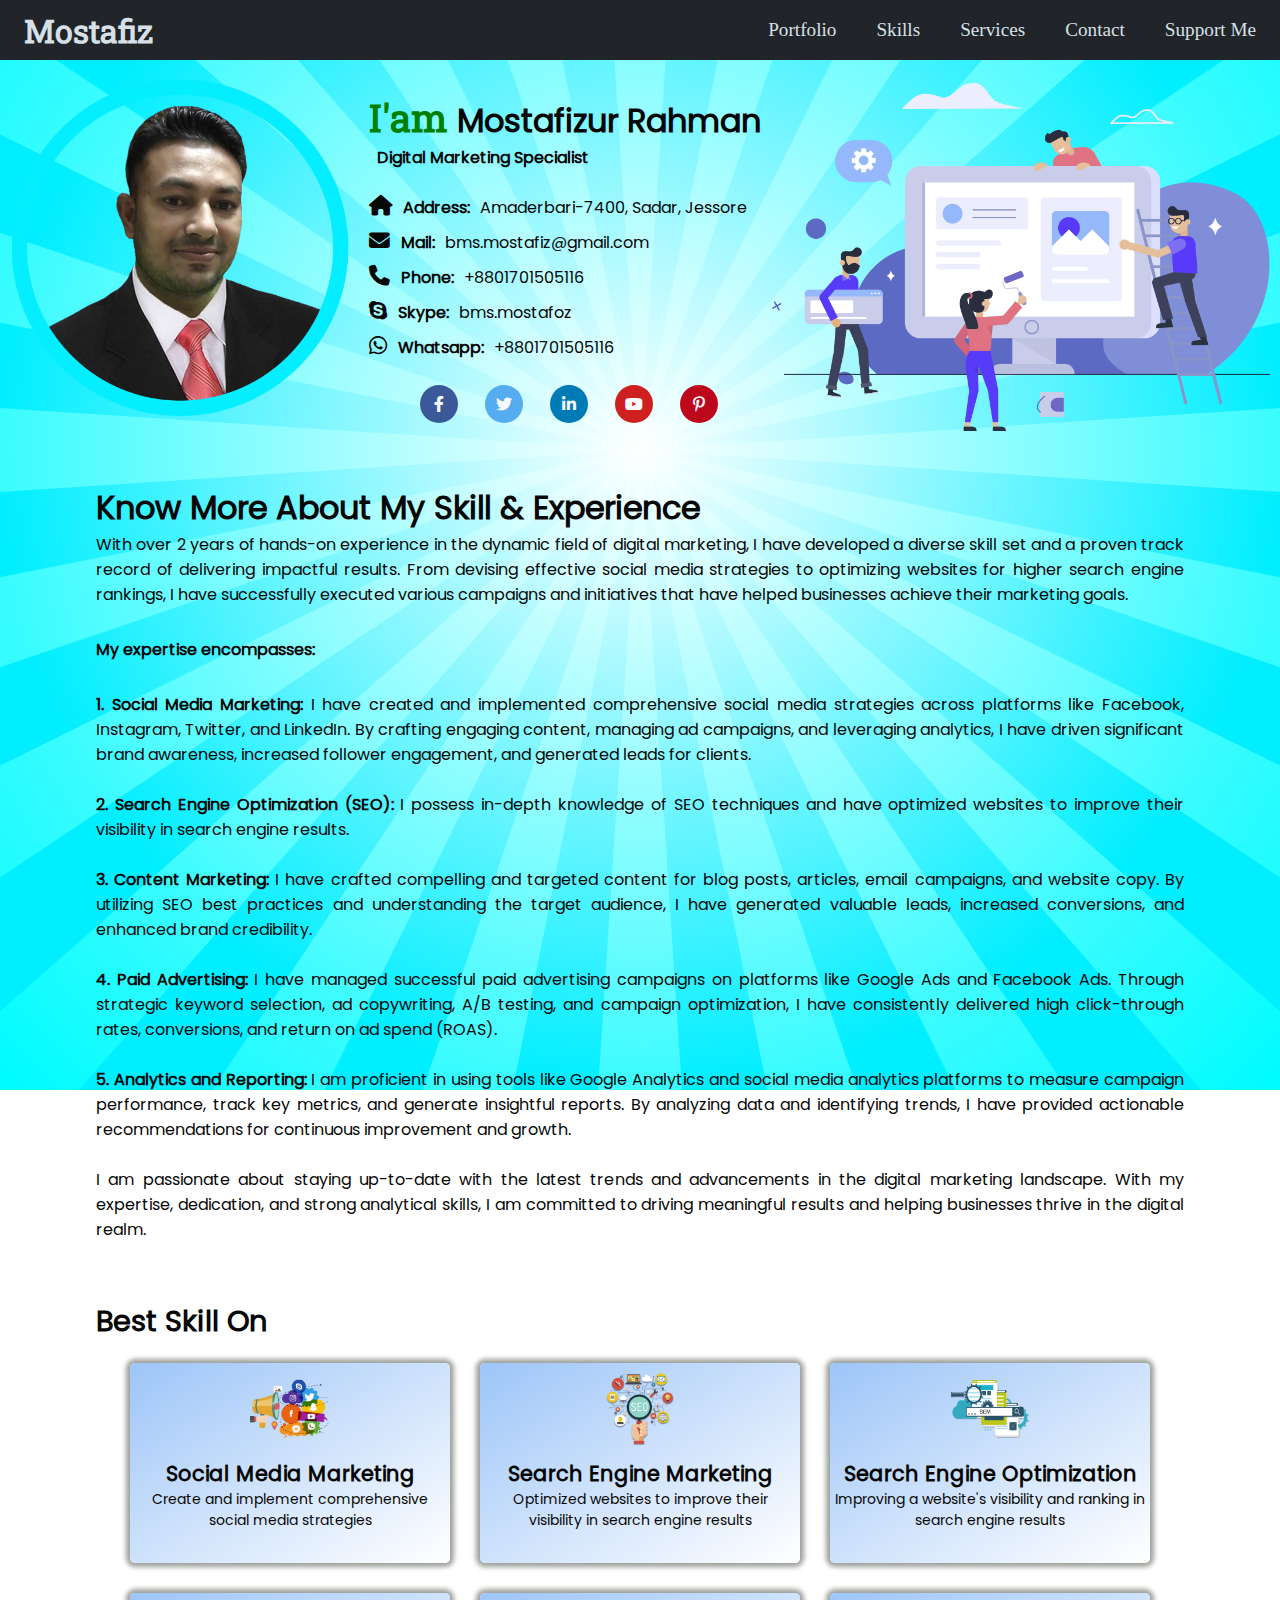
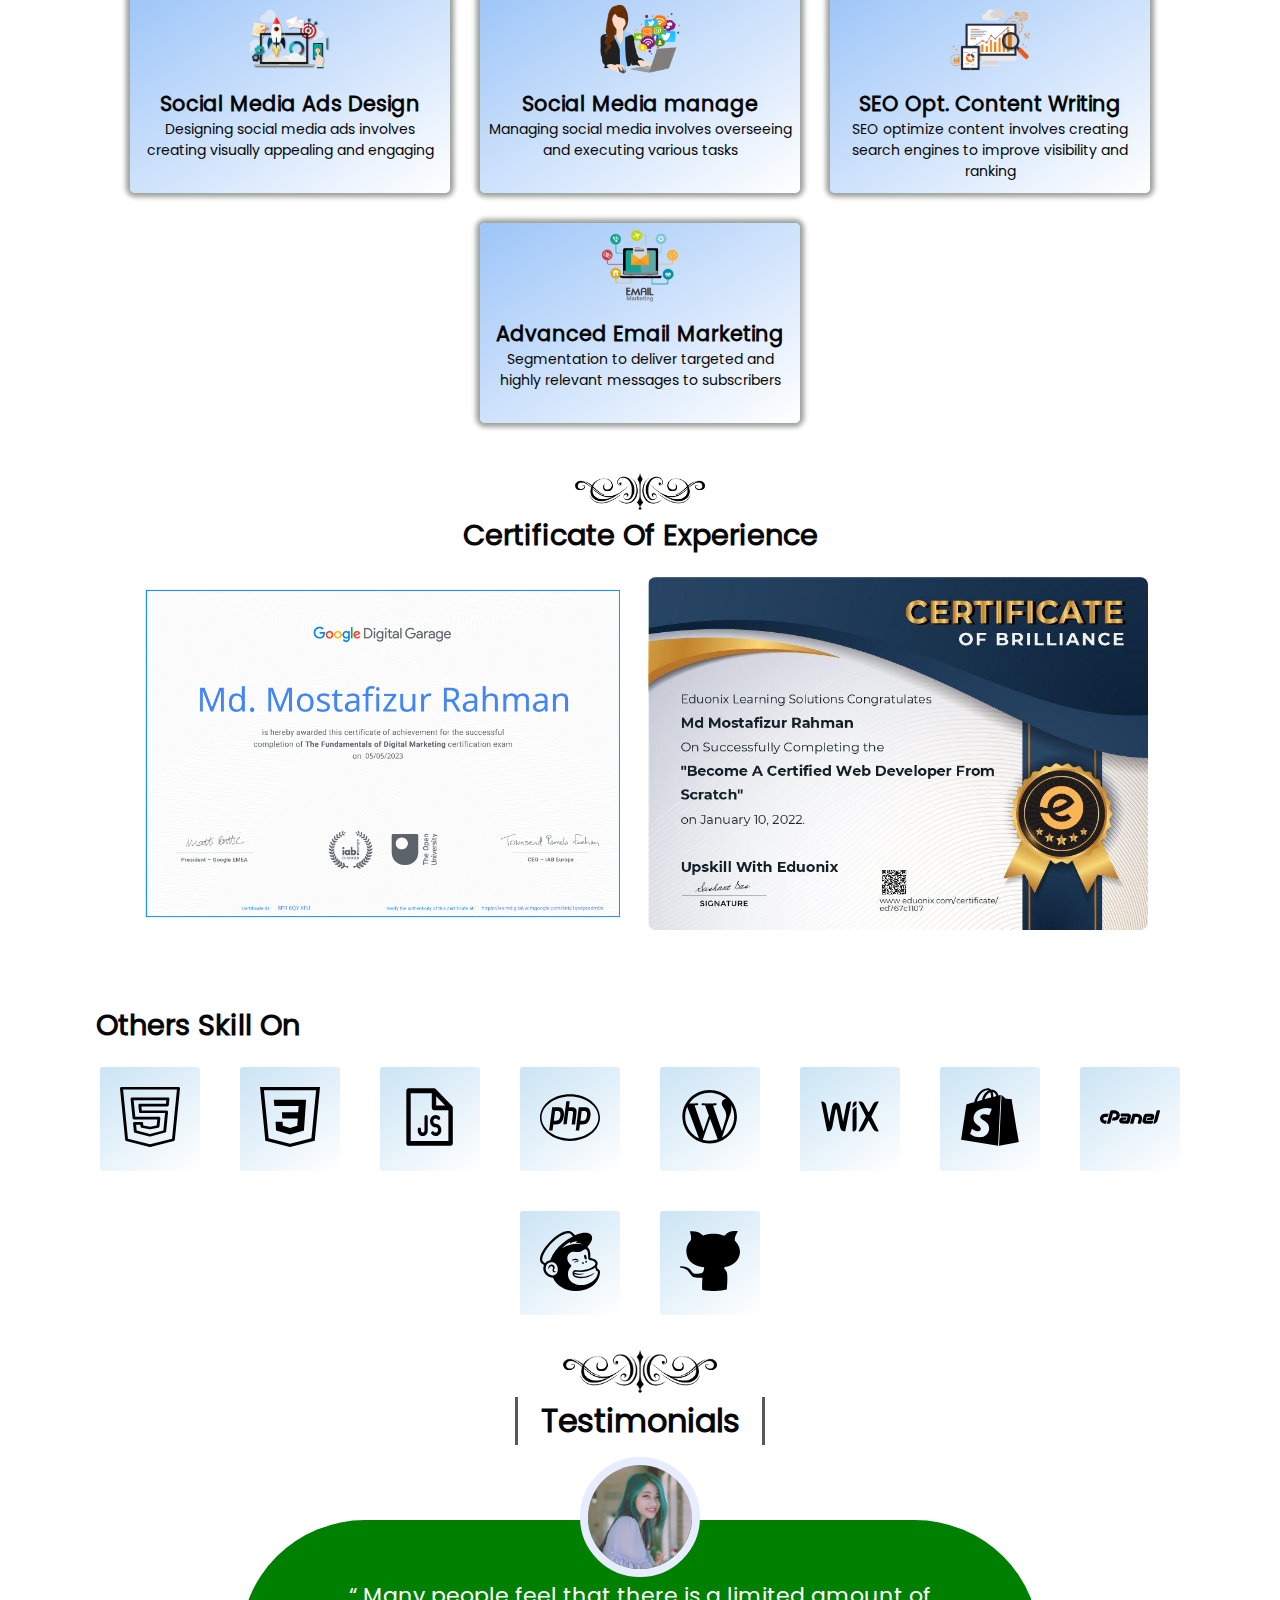
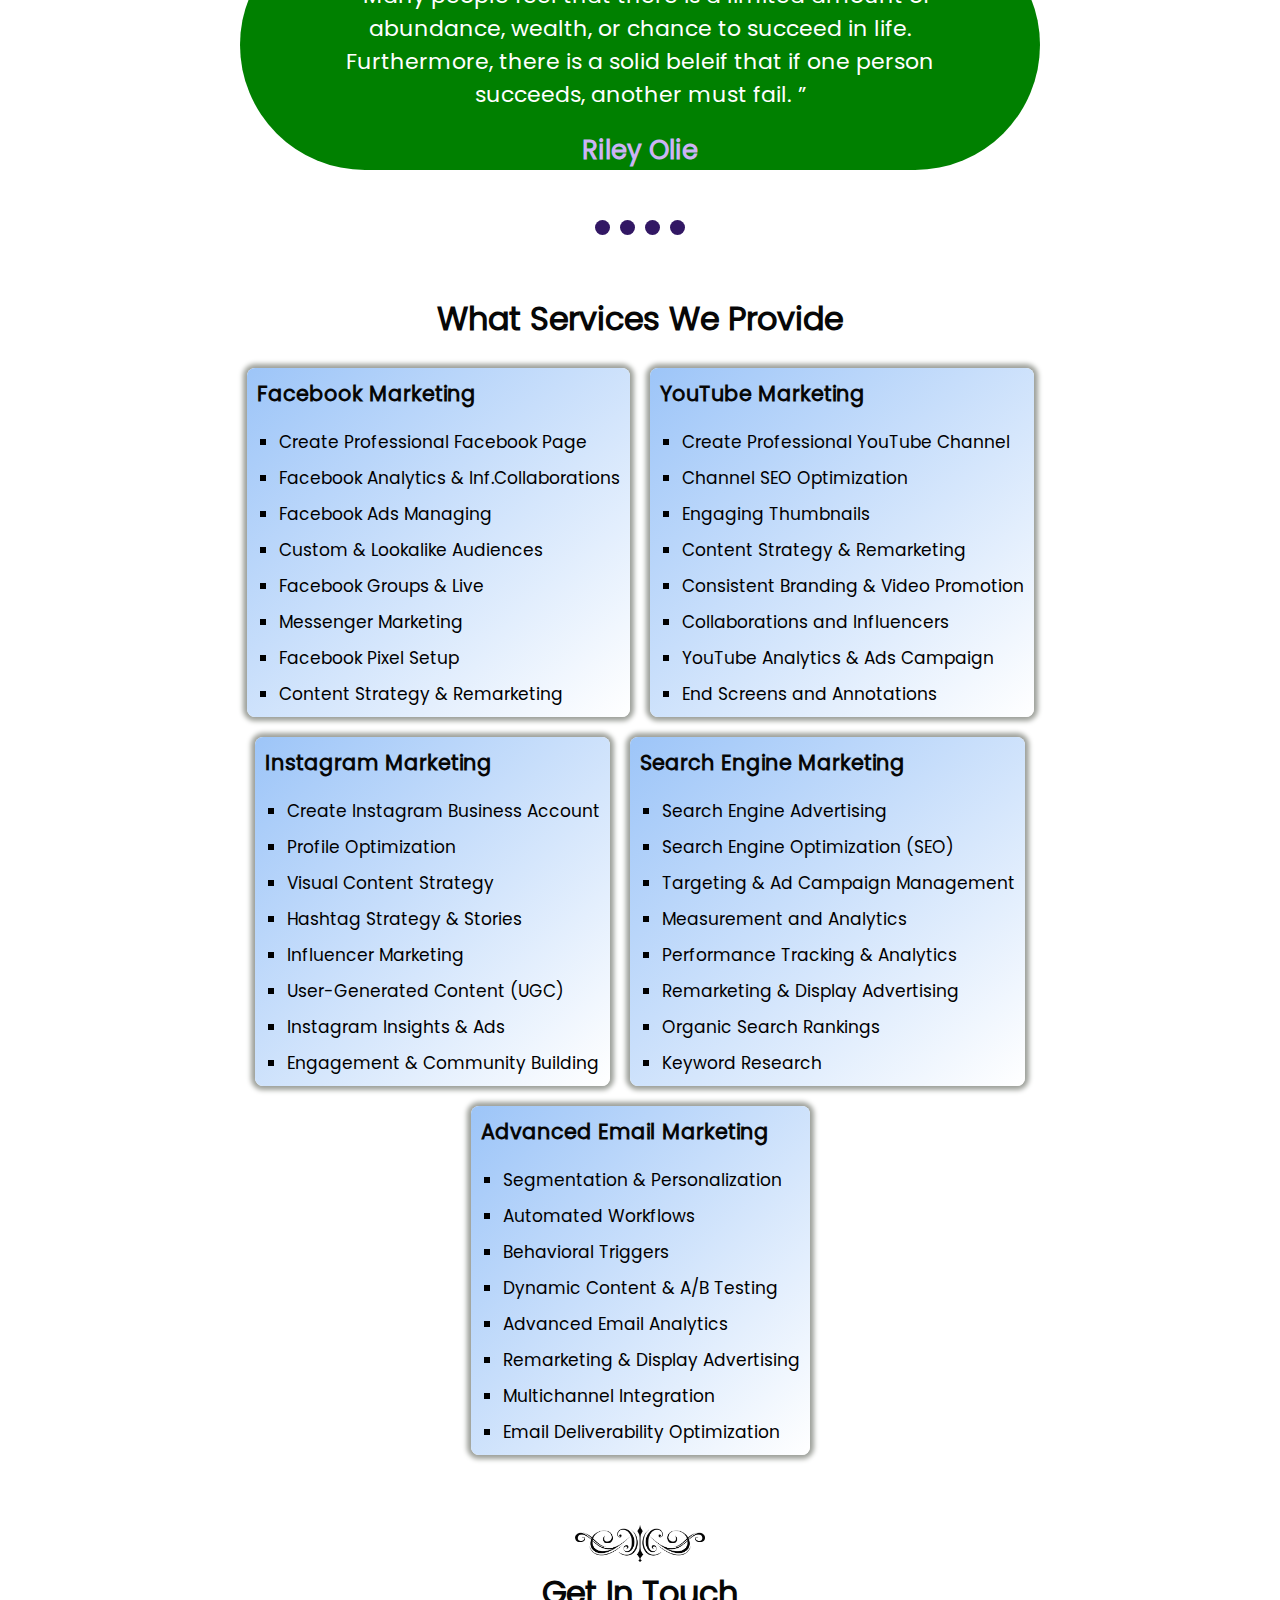
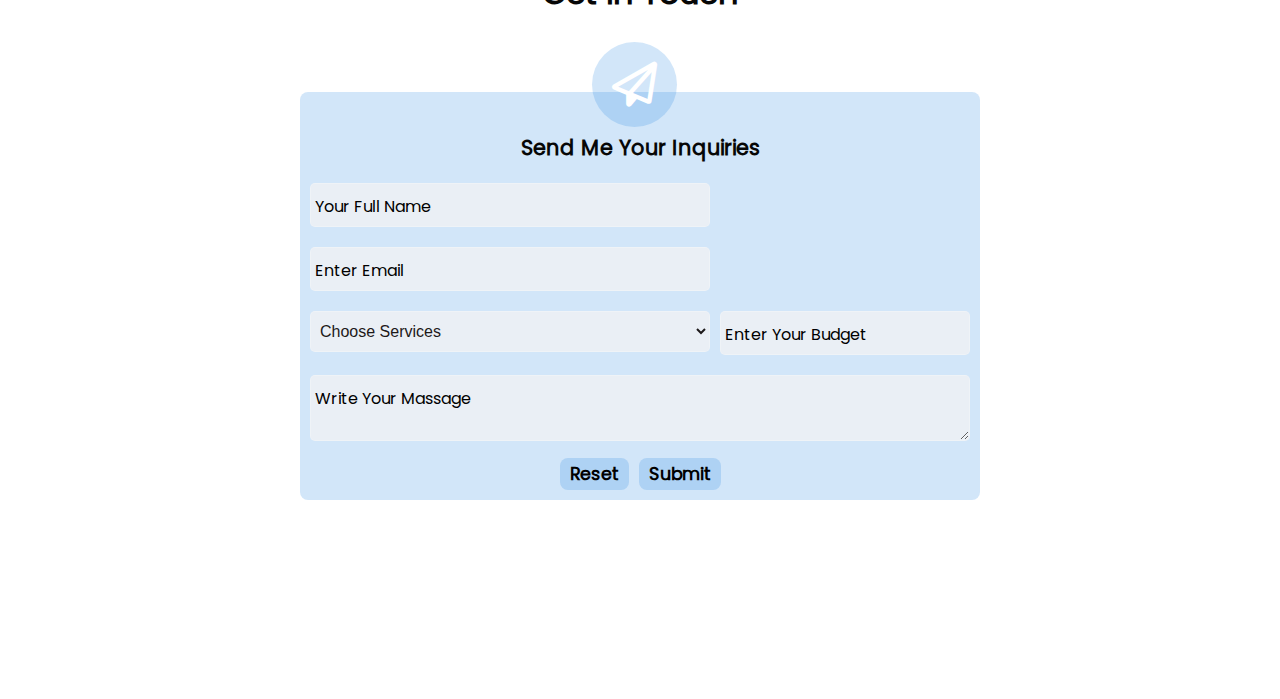
==== index.html @ 2ab0e6a6 "added" ====
<!DOCTYPE html>
<html lang="en">

<head>
    <meta charset="UTF-8">
    <meta name="viewport" content="width=device-width, initial-scale=1.0">
    <title>Md. Mostafizur Rahman</title>

    <link rel="shortcut icon" href="images/favicon.ico" type="image/x-icon">
    <link rel="stylesheet" href="css/all.min.css">
    <link rel="stylesheet" href="css/global.css">
    <link rel="stylesheet" href="css/main.css">

</head>

<body>
    <header>
        <nav class="navbar">
            <a href="#" class="brand">Mostafiz</a>

            <ul class="nav-menu">
                <li class="nav-item">
                    <a href="#" class="nav-link">Portfolio</a>
                </li>
                <li class="nav-item">
                    <a href="#skill" class="nav-link">Skills</a>
                </li>
                <li class="nav-item">
                    <a href="#services-area" class="nav-link">Services</a>
                </li>
                <li class="nav-item">
                    <a href="#contact-area" class="nav-link">Contact</a>
                </li>
                <li class="nav-item suport">
                    <a href="#" class="nav-link">Support Me</a>
                </li>
            </ul>

            <div class="hamburger">
                <span class="bar"></span>
                <span class="bar"></span>
                <span class="bar"></span>
            </div>

        </nav>
    </header>

    <!--------------- End of Header area -------------->

    <!--------------- Introducation area -------------->
    <div class="intor">
        <img src="images/me.png" class="profile-pic" alt="Profile Picture">

        <div class="address-details">
            <div class="aboutMe">
                <h1><span>I'am</span> Mostafizur Rahman</h1>
                <h4 class="degination">Digital Marketing Specialist</h4>
            </div>
            <div class="address">
                <ul>
                    <li><span><i class="fa-solid fa-house"></i> Address:</span>Amaderbari-7400, Sadar, Jessore</li>
                    <li><span><i class="fa-solid fa-envelope"></i> Mail:</span>bms.mostafiz@gmail.com</li>
                    <li><span><i class="fa-solid fa-phone"></i> Phone:</span>+8801701505116</li>
                    <li><span><i class="fa-brands fa-skype"></i> Skype:</span>bms.mostafoz</li>
                    <li> <a href="https://wa.me/008801701505116" target="_blank"><span><i
                                    class="fa-brands fa-whatsapp"></i> Whatsapp:</span>+8801701505116</a> </li>
                </ul>
            </div>
            <div class="social">
                <ul>
                    <li><a href="#" target="blank"><i class="fab fa-facebook-f"></i></a></li>
                    <li><a href="#" target="blank"><i class="fab fa-twitter"></i></a></li>
                    <li><a href="#" target="blank"><i class="fab fa-linkedin-in"></i></a></li>
                    <li><a href="#" target="blank"><i class="fab fa-youtube"></i></a></li>
                    <li><a href="#" target="blank"><i class="fab fa-pinterest-p"></i></a></li>
                </ul>
            </div>
        </div>

        <img src="images/paint.png" class="banner-pic" alt="Banner">

    </div>
    <!-------------- End of Introducation area -------->

    <div class="main-section">
        <!-- Main Section start from here -->

        <!------------ Skill Section ------------->
        <div class="skill-area">
            <h1>Know More About My Skill & Experience</h1>

            <p>With over 2 years of hands-on experience in the dynamic field of digital marketing, I have developed a
                diverse skill set and a proven track record of delivering impactful results. From devising effective
                social media strategies to optimizing websites for higher search engine rankings, I have successfully
                executed various campaigns and initiatives that have helped businesses achieve their marketing goals.
            </p>

            <h4 id="experience">My expertise encompasses:</h4>

            <p id="second_para"><b>1. Social Media Marketing: </b>I have created and implemented comprehensive social
                media
                strategies
                across platforms like Facebook, Instagram, Twitter, and LinkedIn. By crafting engaging content, managing
                ad campaigns, and leveraging analytics, I have driven significant brand awareness, increased follower
                engagement, and generated leads for clients. <br> <br>

                <b>2. Search Engine Optimization (SEO): </b>I possess in-depth knowledge of SEO techniques and have
                optimized websites to improve their visibility in search engine results. <br><br>

                <b>3. Content Marketing: </b>I have crafted compelling and targeted content for blog posts, articles,
                email campaigns, and website copy. By utilizing SEO best practices and understanding the target
                audience, I have generated valuable leads, increased conversions, and enhanced brand credibility. <br>
                <br>

                <b>4. Paid Advertising: </b>I have managed successful paid advertising campaigns on platforms like
                Google Ads and Facebook Ads. Through strategic keyword selection, ad copywriting, A/B testing, and
                campaign optimization, I have consistently delivered high click-through rates, conversions, and return
                on ad spend (ROAS). <br><br>

                <b>5. Analytics and Reporting: </b>I am proficient in using tools like Google Analytics and social media
                analytics platforms to measure campaign performance, track key metrics, and generate insightful reports.
                By analyzing data and identifying trends, I have provided actionable recommendations for continuous
                improvement and growth. <br><br>

                I am passionate about staying up-to-date with the latest trends and advancements in the digital
                marketing landscape. With my expertise, dedication, and strong analytical skills, I am committed to
                driving meaningful results and helping businesses thrive in the digital realm.
            </p> <br>

            <div class="read"><button id="read-more">Read More</button></div>

        </div>

        <div class="best-skill">
            <h2 id="skill">Best Skill On</h2>

            <div class="skill-card">
                <div class="card">
                    <div class="img-box">
                        <img src="images/card-img/social_media_marketing.png" alt="Social Media Marketing">
                    </div>
                    <h3>Social Media Marketing</h3>
                    <p>Create and implement comprehensive social media strategies</p>
                </div>
                <div class="card">
                    <div class="img-box">
                        <img src="images/card-img/search_engine_marketing.png" alt="Search Engine Marketing">
                    </div>
                    <h3>Search Engine Marketing</h3>
                    <p>Optimized websites to improve their visibility in search engine results</p>
                </div>
                <div class="card">
                    <div class="img-box">
                        <img src="images/card-img/search_engine_optimization.png" alt="Search Engine Optimization">
                    </div>
                    <h3>Search Engine Optimization</h3>
                    <p>Improving a website's visibility and ranking in search engine results</p>
                </div>
                <div class="card">
                    <div class="img-box">
                        <img src="images/card-img/social_media_ads_design.png" alt="Social Media Ads Design">
                    </div>
                    <h3>Social Media Ads Design</h3>
                    <p>Designing social media ads involves creating visually appealing and engaging</p>
                </div>
                <div class="card">
                    <div class="img-box">
                        <img src="images/card-img/social_media_manager.png" alt="Social Media manage">
                    </div>
                    <h3>Social Media manage</h3>
                    <p>Managing social media involves overseeing and executing various tasks</p>
                </div>
                <div class="card">
                    <div class="img-box">
                        <img src="images/card-img/seo_content_writing.png" alt="SEO Content Writing">
                    </div>
                    <h3>SEO Opt. Content Writing</h3>
                    <p>SEO optimize content involves creating search engines to improve visibility and ranking</p>
                </div>
                <div class="card">
                    <div class="img-box">
                        <img src="images/card-img/email_marketing.png" alt="Email Marketing">
                    </div>
                    <h3>Advanced Email Marketing</h3>
                    <p>Segmentation to deliver targeted and highly relevant messages to subscribers</p>
                </div>

            </div>

        </div>
        <!------------ End Of Skill Section ------------->

        <!-------------- certificate area ---------------->

        <div class="certificate-area">
            <div class="clip-art"><img src="images/clipart.png" alt="clipart"></div>
            <h2>Certificate Of Experience</h2>

            <div class="certificate-img">
                <div class="img1"><img src="images/certificate_google.jpg" alt="certificate google"></div>
                <div class="img1"><img src="images/certificatewebdevelop.jpg" alt="certificate web develop"></div>
            </div>

        </div>

        <!-------------End of certificate area ---------------->

        <!-------------Other Skill Area ---------------->
        <div class="others-skill">
            <h2>Others Skill On</h2>

            <div class="skill-logo">
                <div class="logo-box"><img src="images/html-5.svg" width="100%" alt="logo"></div>
                <div class="logo-box"><img src="images/css3.svg" width="100%" alt="logo"></div>
                <div class="logo-box"><img src="images/js.svg" width="100%" alt="logo"></div>
                <div class="logo-box"><img src="images/php.svg" width="100%" alt="logo"></div>
                <div class="logo-box"><img src="images/wordpress.svg" width="100%" alt="logo"></div>
                <div class="logo-box"><img src="images/wix.svg" width="100%" alt="logo"></div>
                <div class="logo-box"><img src="images/shopify.svg" width="100%" alt="logo"></div>
                <div class="logo-box"><img src="images/cpanel.svg" width="100%" alt="logo"></div>
                <div class="logo-box"><img src="images/mailchimp.svg" width="100%" alt="logo"></div>
                <div class="logo-box"><img src="images/github.svg" width="100%" alt="logo"></div>
            </div>
        </div>
        <!-------------End of Other Skill Area ----------->

    </div> <!-- Main Section end from here -->

    <!-------------Testimonials area ---------------->
    <div class="testimonial-area">
        <div class="clip-art"><img src="images/clipart.png" alt="clipart"></div>
        <div class="testi-head">
            <h1>Testimonials</h1>
        </div>

        <div class="testmonial-wraper">

            <div class="view-box">
                <div id="testmonial">
                    <div class="user">
                        <img src="images/user1.jpg" alt="">
                        <p><q> Many people feel that there is a limited amount of abundance, wealth, or chance to
                                succeed in life. Furthermore, there is a solid beleif that if one person succeeds,
                                another must fail. </q></p>
                        <h3>Riley Olie</h3>
                    </div>

                    <div class="user">
                        <img src="images/user2.jpg" alt="">
                        <p><q> Many people feel that there is a limited amount of abundance, wealth, or chance to
                                succeed in life. Furthermore, there is a solid beleif that if one person succeeds,
                                another must fail. </q></p>
                        <h3>Riley Olie</h3>
                    </div>

                    <div class="user">
                        <img src="images/user3.jpg" alt="">
                        <p><q> Many people feel that there is a limited amount of abundance, wealth, or chance to
                                succeed in life. Furthermore, there is a solid beleif that if one person succeeds,
                                another must fail. </q></p>
                        <h3>Riley Olie</h3>
                    </div>

                    <div class="user">
                        <img src="images/user4.jpg" alt="">
                        <p><q> Many people feel that there is a limited amount of abundance, wealth, or chance to
                                succeed in life. Furthermore, there is a solid beleif that if one person succeeds,
                                another must fail. </q></p>
                        <h3>Riley Olie</h3>
                    </div>

                </div>

                <div class="controls">
                    <span id="control1" class="active"></span>
                    <span id="control2"></span>
                    <span id="control3"></span>
                    <span id="control4"></span>
                </div>

            </div>
        </div>

    </div>

    <!----------End of Testimonials area ------------>

    <!------------- Services Area ---------------->
    <div class="services-area" id="services-area">
        <h1>What Services We Provide</h1>

        <div class="services-wraper">
            <div class="servics-list">
                <div class="social-marketing">
                    <h3>Facebook Marketing</h3>
                    <ul>
                        <li>Create Professional Facebook Page</li>
                        <li>Facebook Analytics & Inf.Collaborations</li>
                        <li>Facebook Ads Managing</li>
                        <li>Custom & Lookalike Audiences</li>
                        <li>Facebook Groups & Live</li>
                        <li>Messenger Marketing</li>
                        <li>Facebook Pixel Setup</li>
                        <li>Content Strategy & Remarketing</li>
                    </ul>
                </div>

                <div class="social-marketing">
                    <h3>YouTube Marketing</h3>
                    <ul>
                        <li>Create Professional YouTube Channel</li>
                        <li>Channel SEO Optimization</li>
                        <li>Engaging Thumbnails</li>
                        <li>Content Strategy & Remarketing</li>
                        <li>Consistent Branding & Video Promotion</li>
                        <li>Collaborations and Influencers</li>
                        <li>YouTube Analytics & Ads Campaign</li>
                        <li>End Screens and Annotations</li>
                    </ul>
                </div>

                <div class="social-marketing">
                    <h3>Instagram Marketing</h3>
                    <ul>
                        <li>Create Instagram Business Account</li>
                        <li>Profile Optimization</li>
                        <li>Visual Content Strategy</li>
                        <li>Hashtag Strategy & Stories</li>
                        <li>Influencer Marketing</li>
                        <li>User-Generated Content (UGC)</li>
                        <li>Instagram Insights & Ads</li>
                        <li>Engagement & Community Building</li>
                    </ul>
                </div>

                <div class="social-marketing">
                    <h3>Search Engine Marketing</h3>
                    <ul>
                        <li>Search Engine Advertising</li>
                        <li>Search Engine Optimization (SEO)</li>
                        <li>Targeting & Ad Campaign Management</li>
                        <li>Measurement and Analytics</li>
                        <li>Performance Tracking & Analytics</li>
                        <li>Remarketing & Display Advertising</li>
                        <li>Organic Search Rankings</li>
                        <li>Keyword Research</li>
                    </ul>
                </div>

                <div class="social-marketing">
                    <h3>Advanced Email Marketing</h3>
                    <ul>
                        <li>Segmentation & Personalization</li>
                        <li>Automated Workflows</li>
                        <li>Behavioral Triggers</li>
                        <li>Dynamic Content & A/B Testing</li>
                        <li>Advanced Email Analytics</li>
                        <li>Remarketing & Display Advertising</li>
                        <li>Multichannel Integration</li>
                        <li>Email Deliverability Optimization</li>
                    </ul>
                </div>

            </div>
        </div>

    </div>
    <!-------------End of Services Area ---------->


    <!-------------Contact Area ---------->
    <div class="contact-area" id="contact-area">
        <div class="clip-art"><img src="images/clipart.png" alt="clipart"></div>
        <h1>Get In Touch</h1>

        <div class="address-form">

            <form class="input-form">
                <div class="form-titel">
                    <span><i class="far fa-paper-plane"></i></span>
                    <h3>Send Me Your Inquiries</h3>
                </div>

                <div class="inputBox">
                    <input type="text" required>
                    <span>Your Full Name</span>
                </div>

                <div class="inputBox">
                    <input type="email" required>
                    <span>Enter Email</span>
                </div>

                <div class="services-box">
                    <div class="inputBox">
                        <select id="services-items" class="select-item" name="services">
                            <option value="Choose Services">Choose Services</option>
                            <option value="All">All</option>
                            <option value="Facebook Marketing">Facebook Marketing</option>
                            <option value="YouTube Marketing">YouTube Marketing</option>
                            <option value="Instagram Marketing">Instagram Marketing</option>
                            <option value="Search Engine Marketing">Search Engine Marketing</option>
                            <option value="Advanced Email Marketing">Advanced Email Marketing</option>
                        </select>
                    </div>

                    <div class="budget-box inputBox">
                        <input type="number" required>
                        <span>Enter Your Budget</span>
                    </div>
                </div>

                <div class="text-box">
                    <textarea required></textarea>
                    <span>Write Your Massage</span>
                </div>

                <div class="button">
                    <input class="btn" type="reset" value="Reset">
                    <input class="btn" type="submit" value="Submit">
                </div>

            </form>

            <div class="map-box">
                <iframe
                    src="https://www.google.com/maps/embed?pb=!1m18!1m12!1m3!1d12326.800737864769!2d89.18654899104521!3d23.28745007619592!2m3!1f0!2f0!3f0!3m2!1i1024!2i768!4f13.1!3m3!1m2!1s0x39ff11ecf008d835%3A0x8c389930566922e7!2sDigital%20Edge%20Pro!5e0!3m2!1sen!2sbd!4v1688154077516!5m2!1sen!2sbd"
                    width="100%" height="100%" style="border:0; border-radius: 8px;" allowfullscreen="" loading="lazy" referrerpolicy="no-referrer-when-downgrade">
                </iframe>
            </div>

        </div>

    </div>
    <!-------------End of Contact Area ---------->


    <script src="js/main.js"></script>

</body>

</html>
---- css/global.css ----
@font-face {
    font-family: roboto;
    src: url(../fonts/RobotoSlab-Regular.woff);
}

@font-face {
    font-family: poppins;
    src: url(../fonts/Poppins-Regular.woff);
}

@font-face {
    font-family: galada;
    src: url(../fonts/Galada-Regular.woff);
}

*{
    margin: 0;
    padding: 0;
    box-sizing: border-box;
}

html {
    scroll-behavior: smooth;
  }


body{
    background: url(../images/background.svg);
    background-repeat: no-repeat;
    background-size: cover;
    background-attachment: fixed;
    background-position: center;
}

h1{
    font-family: poppins, sans-serif;
    font-size: 2em;
    margin: 0;
    padding: 0;
    color: var(--color-dark);
}

h2{
    font-family: poppins, sans-serif;
    font-size: 1.8em;
    margin: 0;
    padding: 0;
    color: var(--color-dark);
}

h3{
    font-family: poppins, sans-serif;
    font-size: 1.3em;
    margin: 0;
    padding: 0;
    color: var(--color-dark);
}

h4{
    font-family: poppins, sans-serif;
    font-size: 1em;
    color: var(--color-dark);
}

h5{
    font-family: poppins, sans-serif;
    font-size: 0.8em;
    color: var(--color-dark);
}

p{
    font-family: poppins, sans-serif;
    font-size: 1em;
    color: var(--color-dark);

}

a{
    text-decoration: none;
    color: var(--color-dark);
}

:root{
    --bg-dark: #212529;
    --bg-light: #d8e0e7;
    --color-dark: #070707;
    --color-light: #f7f8fa;
}
---- css/main.css ----
/********* Header area *************/
header {
    background: var(--bg-dark);
}

.navbar li {
    list-style: none;
}

.navbar a {
    color: var(--bg-light) !important;
}

.navbar {
    min-height: 60px;
    display: flex;
    justify-content: space-between;
    align-items: center;
    padding: 0 24px;
}

.nav-menu {
    display: flex;
    justify-content: space-between;
    align-items: center;
    gap: 40px;
}

.brand {
    font-size: 2rem;
    font-family: roboto, sans-serif;
    font-weight: bold;
}

.nav-link {
    transition: all 0.5s ease;
    font-size: 1.2rem;
}

.nav-link:hover {
    color: rgb(91, 138, 179);
}

.hamburger{
    display: none;
    cursor: pointer;
}

.bar{
    display: block;
    width: 25px;
    height: 3px;
    margin: 5px auto;
    background-color: var(--bg-light);
    -webkit-transition: all 0.3s ease-in-out;
    transition: all 0.3s ease-in-out;
}

/*********End of Header area *************/


/********* Introducation area *************/
.intor{
    display: flex;
    flex-wrap: wrap;
    justify-content: space-evenly;
    align-items: center;
    margin: 20px 0;
}

.profile-pic{
    width: 350px;
}

.address-details{
    display: flex;
    flex-direction: column;
    gap: 25px;
}

.aboutMe h1 span{
    color: green;
    font-size: 1.2em;
    font-family: roboto, sans-serif;
}

.degination{
    margin-left: 8px;
}

.address ul{
    display: flex;
    flex-direction: column;
    justify-content: center;
    gap: 10px;
}

.address li{
    list-style: none;
    font-size: 1em;
    font-family: poppins, sans-serif;
    cursor: pointer;
    color: var(--color-dark);
}

.address li span{
    margin-right: 10px;
    font-weight: bold;
}

.address li i{
    font-size: 1.3em;
    margin-right: 7px;
}

.social{
    display: flex;
    justify-content: center;
}

.social ul{
    display: flex;
    align-items: center;
    gap: 35px;
}

.social ul li{
    list-style: none;
    width: 30px;
}

.social ul li a{
    text-decoration: none;
    text-align: center;
}

.social .fab{
    width: 38px;
    color: var(--color-light);
    text-align: center;
    padding: 11px 5px;
    border-radius: 50%;
}

.fa-facebook-f{
    background: #3B5998;;
}

.fa-twitter{
    background: #55ACEE;
}

.fa-linkedin-in{
    background: #007bb5;
}

.fa-youtube{
    background: #CD201F;
}

.fa-pinterest-p{
    background: #BD081C;
}

.banner-pic{
    width: 500px;
}

/******* End of Introducation area **************/


/******* Skill  area **************/

.main-section{
    width: 85vw;
    margin: 50px auto 20px;
}

.skill-area p{
    text-align: justify;
}

#experience{
    margin: 30px 0;
}

.read button{
    border: none;
    box-shadow: 0 0 1.3px 1px #9da09a;
    border-radius: 5px;
    padding: 3px 7px;
    background: none;
    font-family: poppins, sans-serif;
    cursor: pointer;
    font-size: 16px;
    background-image: linear-gradient(to bottom right, #9dc5f8, #ffffff);
    display: none;
    margin: 0 auto;
}


.best-skill{
    margin: 40px 0;
}

.skill-card{
    margin-top: 20px;
    display: flex;
    flex-wrap: wrap;
    gap: 30px;
    justify-content: center;
    align-items: center;
}

.card{
    width: 320px;
    height: 200px;
    padding: 5px;
    border-radius: 5px;
    text-align: center;
    box-shadow: 0 0 5px 4px #9da09a;
    cursor: pointer;
    transition: all 0.4s ease-in-out;
    background-image: linear-gradient(to bottom right, #9dc5f8, #ffffff);
}

.card:hover{
    box-shadow: 0 0 3px 1px #9da09a;
}

.card p{
    font-size: 14px;
}

.img-box{
    width: 90px;
    height: 90px;
    margin: 0 auto;
}

.img-box img{
    width: 100%;
    max-width: 80px;
}

/******* End Of Skill  area **************/



/***************** certificate area **************/

.certificate-area{
    margin: 50px 0;
}

.clip-art{
    width: 12%;
    margin: 0 auto;
}
.clip-art img{
    width: 100%;
}

.certificate-area h2{
    text-align: center;
}

.certificate-img{
    display: flex;
    flex-wrap: wrap;
    padding: 20px;
    gap: 10px;
    justify-content: center;
    align-items: center;
}

.img1{
    width: 45%;

}

.certificate-img{
    display: flex;
    flex-wrap: wrap;
    gap: 15px;
    justify-content: center;
}

.certificate-img img{
    width: 100%;
    border-radius: 8px;
}

.img1{
    width: 500px;
}

/**************** End of certificate area ****************/



/**************** Other Skill Area ****************/
.others-skill{
    margin-top: 40px;
}


.skill-logo{
    margin-top: 10px;
    padding: 10px 0;
    display: flex;
    flex-wrap: wrap;
    gap: 40px;
    justify-content: center;
    align-items: center;
}

.logo-box{
    width: 100px;
    padding: 20px;
    background: linear-gradient(145deg, #cbe4f5, #ffffff);
    border-radius: 3px;
    cursor: pointer;
}

/************** End of Other Skill Area *************/


/**************** Testimonials area *********************/
.testimonial-area{
    margin-top: 25px;
}

.testi-head{
    text-align: center;
    width: 250px;
    height: auto;
    display: block;
    margin: 0 auto;
    border-left:3px solid rgb(92, 86, 86);
    border-right:3px solid rgb(92, 86, 86);
}

.testimonial-area h1{
    margin: 0;
    padding: 0;
}

.testmonial-wraper{
    height: 400px;
    position: relative;
}

.view-box{
    width: 900px;
    height: 380px;
    position: absolute;
    display: flex;
    top: 50%;
    left: 50%;
    transform: translate(-50%,-50%);
    overflow: hidden;
}

#testmonial{
    display: flex;
    transition: 0.5s;
}

.user{
    width: 800px;
    height: 250px;
    position: relative;
    background: green;
    text-align: center;
    border-radius: 200px;
    padding: 20px 70px;
    margin: 65px 50px;
}

.user img{
    width: 120px;
    border-radius: 50%;
    border: 8px solid #e8ecff;
    position: absolute;
    top: -63px;
    left: 50%;
    transform: translateX(-50%);
}

.user p{
    color: #ffffff;
    margin: 39px 0 20px;
    font-size: 22px;
}

.user h3{
    font-size: 26px;
    color: #cbb4f5;
}

.controls{
    display: flex;
    position: absolute;
    bottom: 0;
    left: 50%;
    transform: translateX(-50%);
}
.controls span{
    width: 15px;
    height: 15px;
    background: #321764;
    border-radius: 15px;
    margin: 0 5px;
    cursor: pointer;
    transition: 0.5s;
}

.active2{
    width: 45px !important;
}
/**************** End Of Testimonials area *************/

/*********** Services Area **********************/
.services-area{
    width: 85vw;
    margin: 50px auto 70px;
}

.services-area h1{
    text-align: center;
}

.services-wraper{
    margin-top: 25px;
}

.servics-list{
    display: flex;
    flex-wrap: wrap;
    justify-content: center;
    gap: 20px;
}

.social-marketing{
    background-image: linear-gradient(to bottom right, #9dc5f8, #ffffff);
    box-shadow: 0 0 5px 4px #9da09a;
    padding: 10px 10px;
    border-radius: 8px;
}

.social-marketing ul{
    display: flex;
    flex-direction: column;
    gap: 10px;
    margin-top: 20px;
    margin-left: 22px;
}

.social-marketing ul li{
    font-size: 17px;
    font-family: poppins, sans-serif;
    cursor: pointer;
    list-style-type: square;
}

/***********End of Services Area **********************/


/************ Contact Area ******************/
.contact-area{
    width: 85vw;
    margin: 50px auto 20px;
    font-family: poppins, sans-serif;
}

.contact-area h1{
    text-align: center;
}

.address-form{
    display: flex;
    flex-wrap: wrap;
    justify-content: center;
    margin-top: 75px;
    gap: 20px;
}

.input-form{
    display: flex;
    flex-direction: column;
    background-color: rgba(28, 129, 226, 0.2);
    padding: 0px 10px;
    position: relative;
    border-radius: 8px;
}

.form-titel{
    display: flex;
    flex-direction: column;
    align-items: center;
    align-items: center;
    margin-bottom: 10px;
    gap: 40px;
}

.form-titel i{
    font-size: 45px;
    color: #ffffff;
    background-color: rgba(28, 129, 226, 0.2);
    border-radius: 50%;
    padding: 20px;
    text-align: center;
    position: absolute;
    top: -50px;
    left: 43%;
}

.inputBox{
    position: relative;
    width: 400px;
}

.inputBox input{
    width: 100%;
    padding: 12px;
    border: 1px solid rgba(255, 255, 255, 0.25);
    background: #eaeff5;
    border-radius: 5px;
    outline: none;
    color: #1d1919;
    font-size: 1em;
    margin: 10px 0;
}

.inputBox span{
    position: absolute;
    left: 5px;
    top: 21px;
    pointer-events: none;
    font-size: 1em;
    color: #000;
    transition: 0.4s;
}

.inputBox input:valid ~ span,
.inputBox input:focus ~ span{
    color: #000;
    transform: translateX(5px) translateY(-20px);
    font-size: 0.75em;
    padding: 0 8px;
    background: #eaeff5;
    border-left: 1px solid #a76aec;
    border-right: 1px solid #a76aec;
}

.services-box{
    display: flex;
    gap: 10px;
}

.select-item{
    width: 100%;
    padding: 10px 5px;
    border: 1px solid rgba(255, 255, 255, 0.25);
    background: #eaeff5;
    border-radius: 5px;
    outline: none;
    color: #1d1919;
    font-size: 1em;
    margin: 10px 0;
}

.budget-box{
    position: relative;
    width: 250px !important;
}

.text-box{
    position: relative;
    width: 100%;
}

.text-box textarea{
    width: 100%;
    padding: 12px;
    border: 1px solid rgba(255, 255, 255, 0.25);
    background: #eaeff5;
    border-radius: 5px;
    outline: none;
    color: #1d1919;
    font-size: 1.4em;
    margin: 10px 0;
}

.text-box span{
    position: absolute;
    left: 5px;
    top: 21px;
    pointer-events: none;
    font-size: 1em;
    color: #000;
    transition: 0.4s;
}

.text-box textarea:valid ~ span,
.text-box textarea:focus ~ span{
    color: #000;
    transform: translateX(5px) translateY(-20px);
    font-size: 0.75em;
    padding: 0 8px;
    background: #eaeff5;
    border-left: 1px solid #a76aec;
    border-right: 1px solid #a76aec;
}

.button{
    display: flex;
    justify-content: center;
    align-items: center;
    margin-bottom: 10px;
    gap: 10px;
}

.button .btn{
    border: none;
    background: none;
    font-size: 1.1em;
    cursor: pointer;
    font-weight: bold;
    font-family: poppins, sans-serif;
    background-color: rgba(28, 129, 226, 0.2);
    border-radius: 8px;
    padding: 3px 10px;
    transition: 0.4s;

}

.button .btn:hover{
    box-shadow: 0 0 5px 1px #7e7979;
}

.map-box{
    width: 42%;
}


/********* End of Contact Area ***************/




























/********************* Media Quaries Section ********************/

@media (max-width:1419px){
    .map-box{
        width: 55%;
    }
}

@media (max-width:1200px){
    .profile-pic{
        width: 250px;
    }

    .banner-pic{
        width: 350px;
    }

    .map-box{
        width: 70%;
    }

}

@media (max-width:992px){
    .profile-pic{
        width: 240px;
    }

    .banner-pic{
        display: none;
    }

    .skill-logo{
        gap: 15px;
    }
}

/*------------ Testimonials area --------------*/

@media (max-width:900px){

    .testimonial-area{
        display: none;
    }

    .img1{
        width: 400px;
    }

    .inputBox{
        width: 75%;
    }
}

@media (max-width:768px) {
    .hamburger{
        display: block;
    }

    .hamburger.active .bar:nth-child(2){
        opacity: 0;
    }

    .hamburger.active .bar:nth-child(1){
        transform: translateY(8px) rotate(45deg);
    }

    .hamburger.active .bar:nth-child(3){
        transform: translateY(-8px) rotate(-45deg);
    }

    .nav-menu{
        width: 100%;
        position: fixed;
        left: -100%;
        top: 60px;
        gap: 0;
        flex-direction: column;
        background-color: var(--bg-dark);
        text-align: center;
        transition: 0.3s;
    }

    .nav-item{
        margin: 12px 0;
    }

    .nav-menu.active{
        left: 0;
    }
    /**************** End of header Section ************/

    h1{
        font-size: 1.9em;
    }

    h2{
        font-size: 1.5em;
    }
    .profile-pic{
        width: 250px;
    }

    .banner-pic{
        display: none;
    }

    .address li{
        font-size: 1rem;
    }
    /********************** End Of Intro Section *******************/
    
    #experience, #second_para{
        display: none;
    }

    #experience.show, #second_para.show{
        display: block;
    }
    #read-more{
        display: block;
    }

    .skill-logo{
        gap: 10px;
    }

    .logo-box{
        width: 75px;
        padding: 10px;
    }

    .clip-art{
        width: 20%;
    }

    .img1{
        width: 300px;
    }

    .social-marketing ul li{
        font-size: 14px;
    }

    .map-box{
        width: 100%;
    }
}

@media (max-width:576px) {
    .profile-pic{
        width: 240px;
    }

    .address li{
        font-size: 0.9rem;
        padding-left: 10px;
    }

    .address li span{
        margin-right: 5px;
        font-weight: normal;
    }
    
    .address li i{
        font-size: 0.9rem;
        margin-right: 7px;
    }

    .banner-pic{
        display: none;
    }
}

@media (max-width:379px) {
    h1{
        font-size: 1.5em;
        margin-left: 5px;
    }
    h2{
        font-size: 1.3em;
    }

    p{
        font-size: 0.98em;
    }


    .intor{
        flex-direction: column;
    }
    .profile-pic{
        width: 180px;
    }

    .address li{
        font-size: 0.9rem;
        padding-left: 10px;
    }

    .address li span{
        margin-right: 5px;
        font-weight: normal;
    }
    
    .address li i{
        font-size: 0.9rem;
        margin-right: 7px;
    }

    .banner-pic{
        display: none;
    }
}
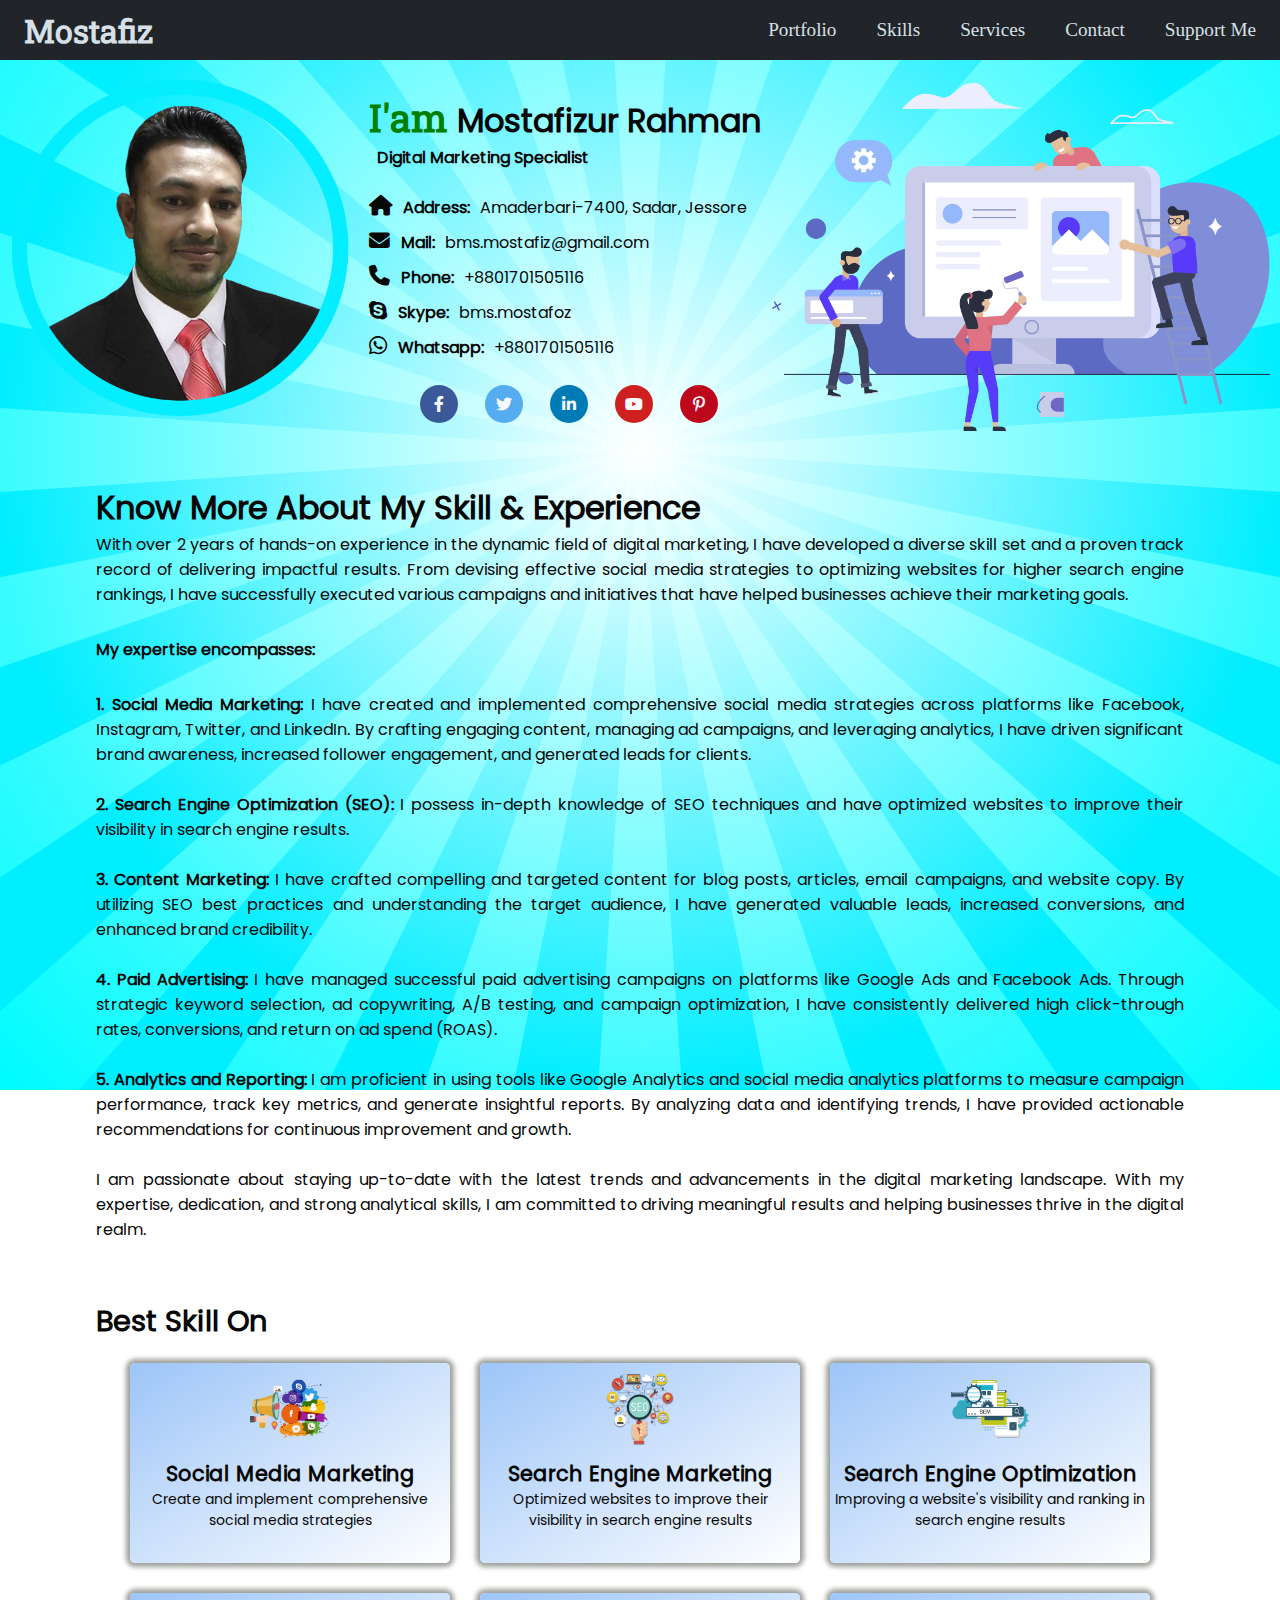
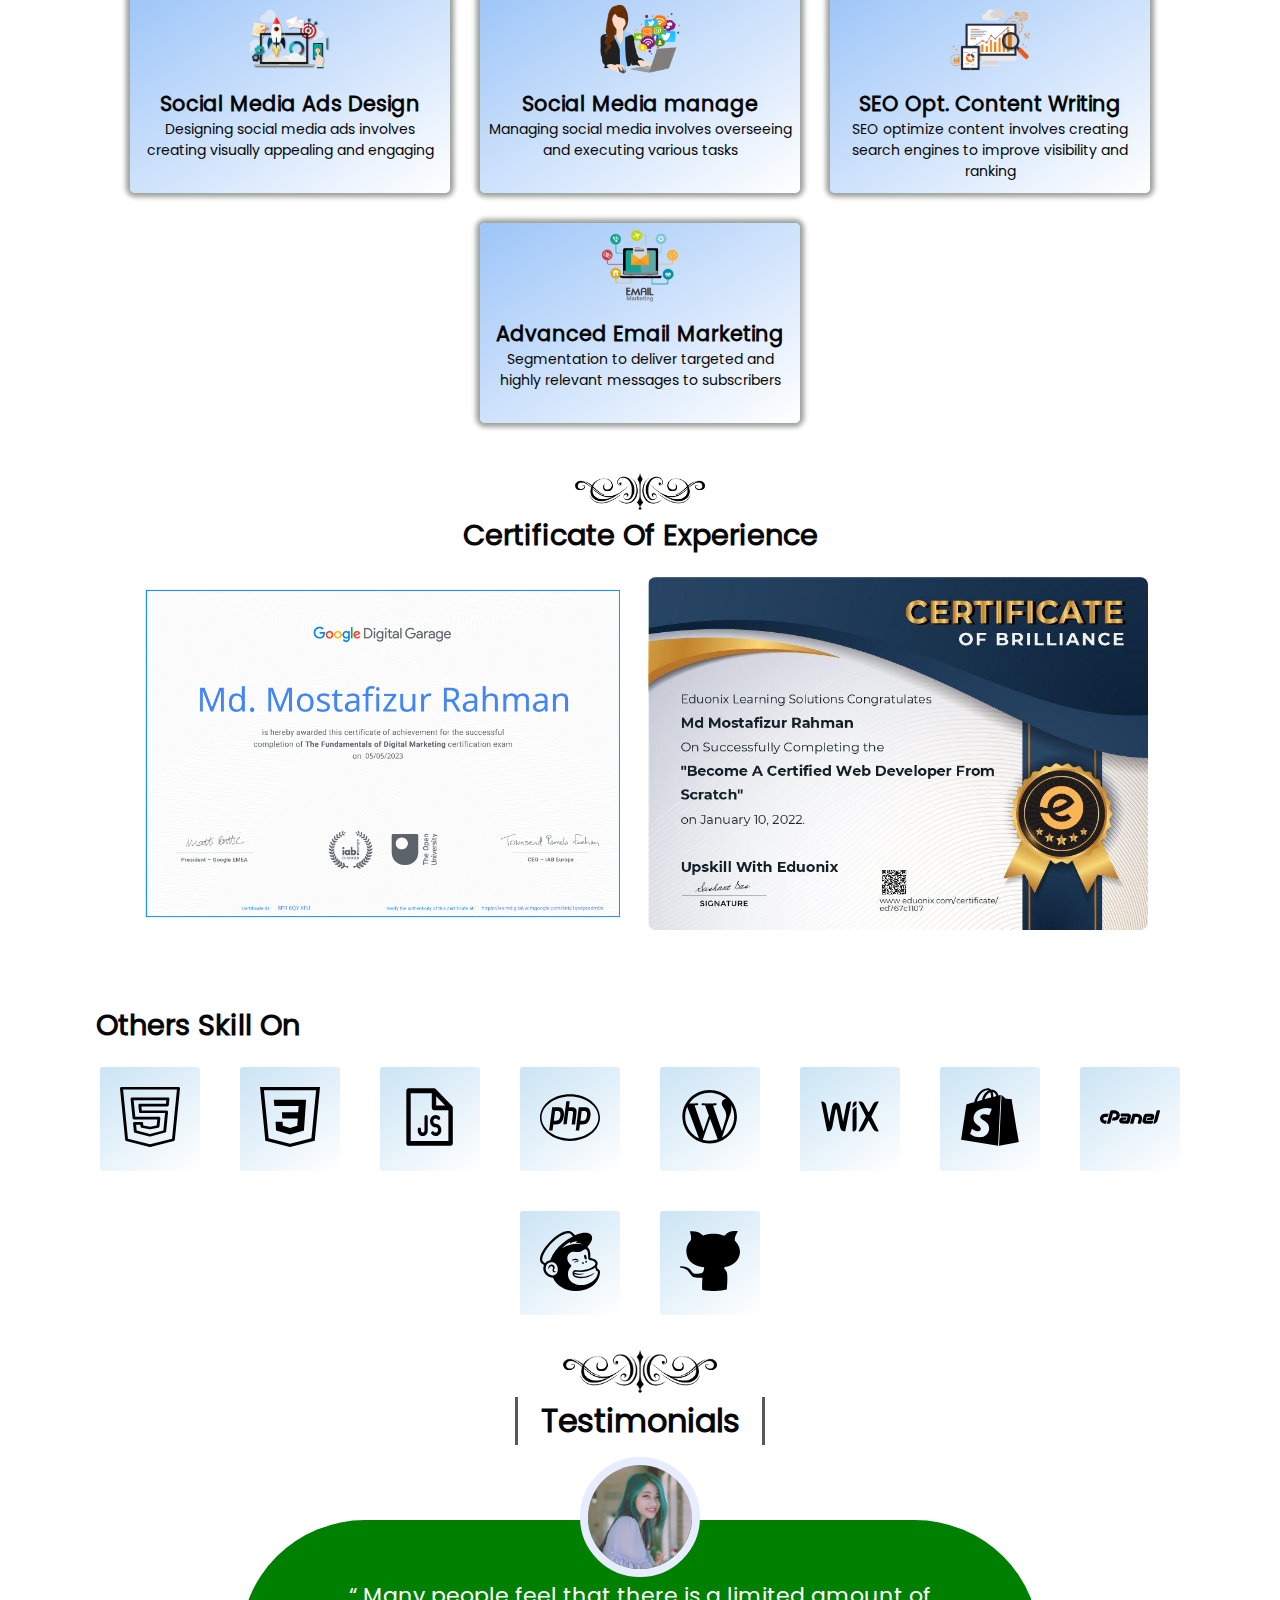
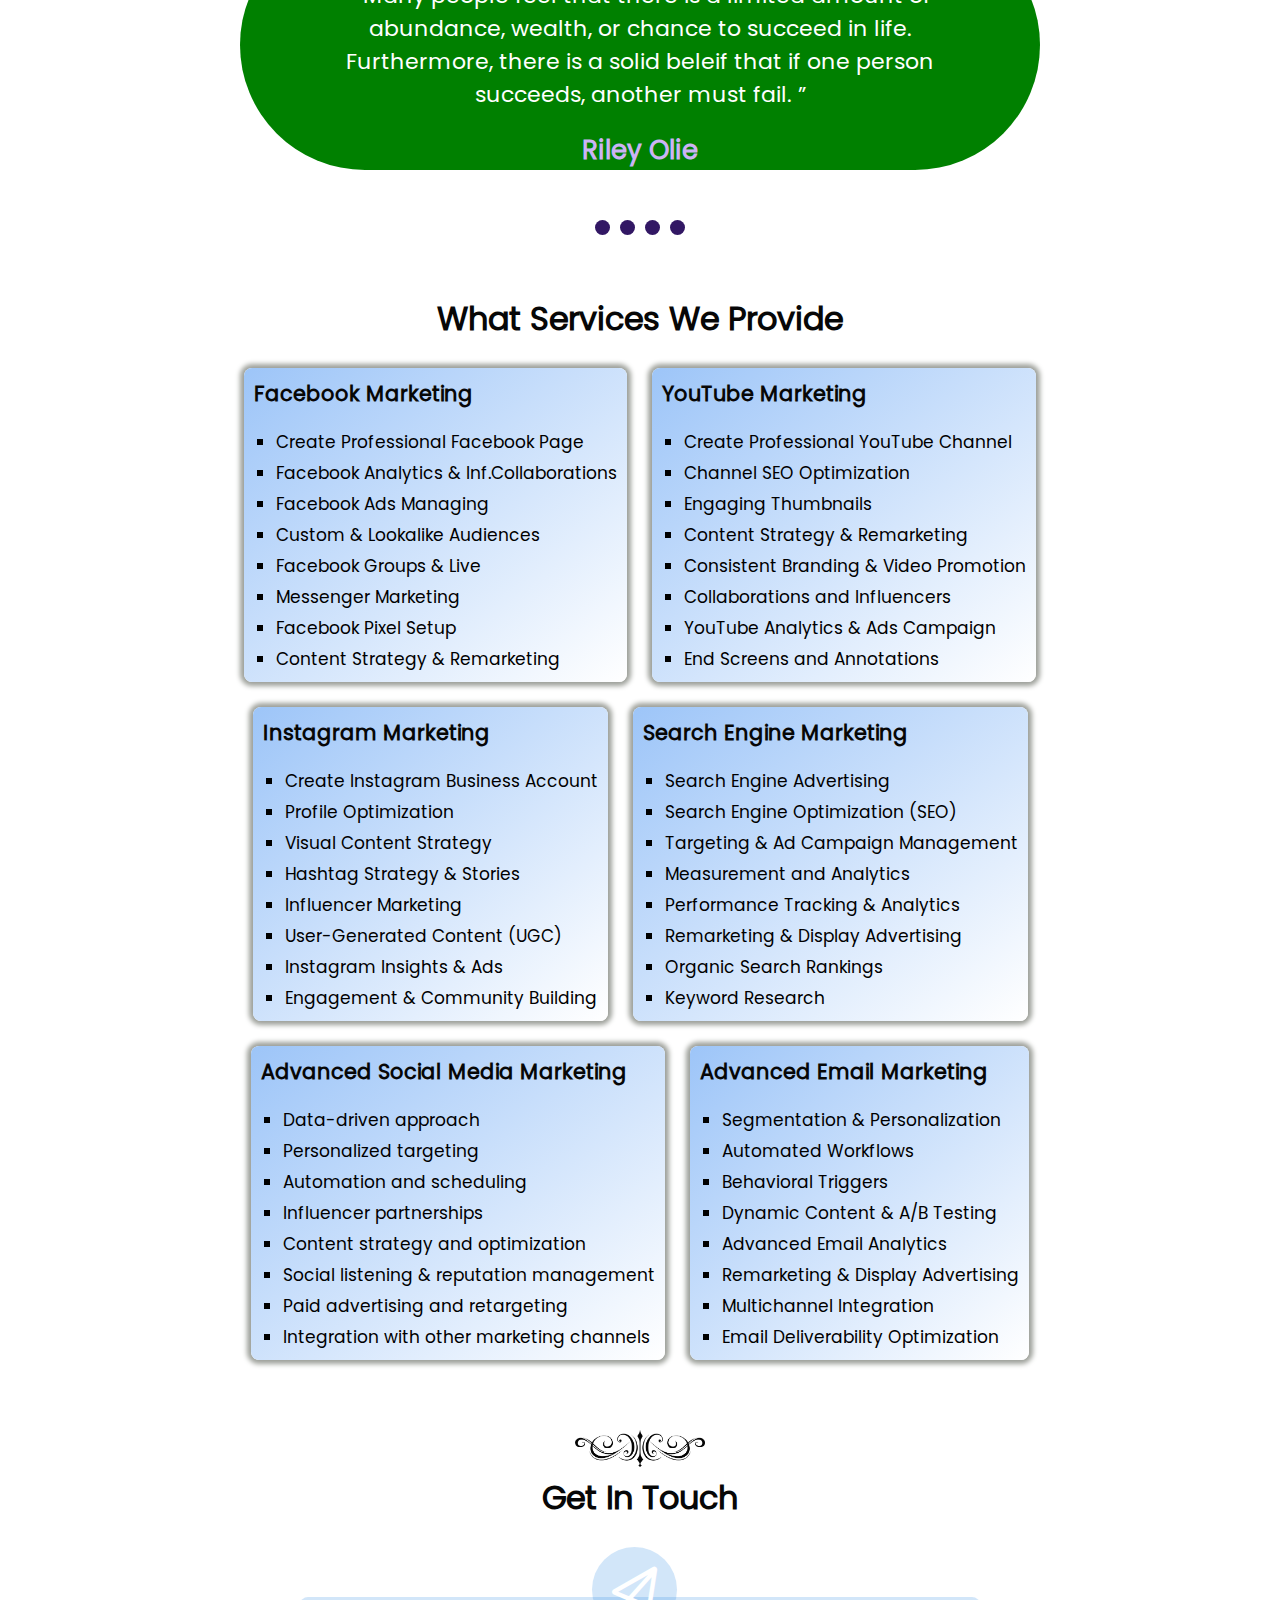
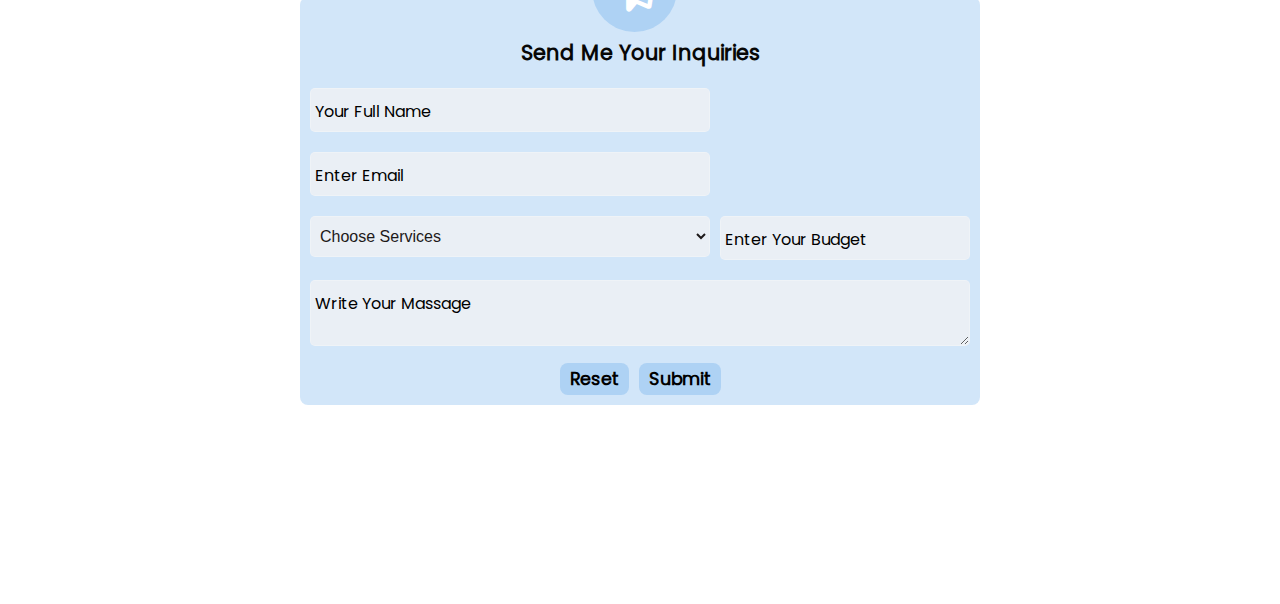
==== commit 20cbf211: "added to top butoon" ====
--- a/index.html
+++ b/index.html
@@ -348,6 +348,20 @@
                 </div>
 
                 <div class="social-marketing">
+                    <h3>Advanced Social Media Marketing</h3>
+                    <ul>
+                        <li>Data-driven approach</li>
+                        <li>Personalized targeting</li>
+                        <li>Automation and scheduling</li>
+                        <li>Influencer partnerships</li>
+                        <li>Content strategy and optimization</li>
+                        <li>Social listening & reputation management</li>
+                        <li>Paid advertising and retargeting</li>
+                        <li>Integration with other marketing channels</li>
+                    </ul>
+                </div>
+
+                <div class="social-marketing">
                     <h3>Advanced Email Marketing</h3>
                     <ul>
                         <li>Segmentation & Personalization</li>
@@ -435,6 +449,18 @@
     <!-------------End of Contact Area ---------->
 
 
+
+
+
+
+
+
+
+    <!-------------To Top Button ---------->
+    <a class="to-top" href="#"><i class="fas fa-chevron-up"></i></a>
+    <!---------End of To Top Button ------->
+
+
     <script src="js/main.js"></script>
 
 </body>
--- a/css/main.css
+++ b/css/main.css
@@ -441,7 +441,7 @@
     display: flex;
     flex-wrap: wrap;
     justify-content: center;
-    gap: 20px;
+    gap: 25px;
 }
 
 .social-marketing{
@@ -454,7 +454,7 @@
 .social-marketing ul{
     display: flex;
     flex-direction: column;
-    gap: 10px;
+    gap: 5px;
     margin-top: 20px;
     margin-left: 22px;
 }
@@ -558,6 +558,7 @@
 
 .services-box{
     display: flex;
+    flex-wrap: wrap;
     gap: 10px;
 }
 
@@ -646,7 +647,6 @@
     width: 42%;
 }
 
-
 /********* End of Contact Area ***************/
 
 
@@ -657,7 +657,31 @@
 
 
 
-
+/************** To Top Button ***********/
+.to-top{
+    background: #ffffff;
+    position: fixed;
+    bottom: 16px;
+    right: 32px;
+    width: 50px;
+    height: 50px;
+    border-radius: 50%;
+    display: flex;
+    justify-content: center;
+    align-items: center;
+    font-size: 32px;
+    color: #1f1f1f;
+    opacity: 0;
+    pointer-events: none;
+    transition: all .4s;
+}
+
+.to-top.active3{
+    bottom: 32px;
+    pointer-events: auto;
+    opacity: 1;
+}
+/******** End of To Top Button **********/
 
 
 
@@ -726,7 +750,7 @@
     }
 
     .inputBox{
-        width: 75%;
+        width: 85%;
     }
 }
 
@@ -823,6 +847,14 @@
     .map-box{
         width: 100%;
     }
+
+    .to-top{
+        bottom: 10px;
+        right: 10px;
+        width: 30px;
+        height: 30px;
+        font-size: 20px;
+    }
 }
 
 @media (max-width:576px) {
@@ -848,6 +880,10 @@
     .banner-pic{
         display: none;
     }
+
+    .inputBox{
+        width: 90%;
+    }
 }
 
 @media (max-width:379px) {
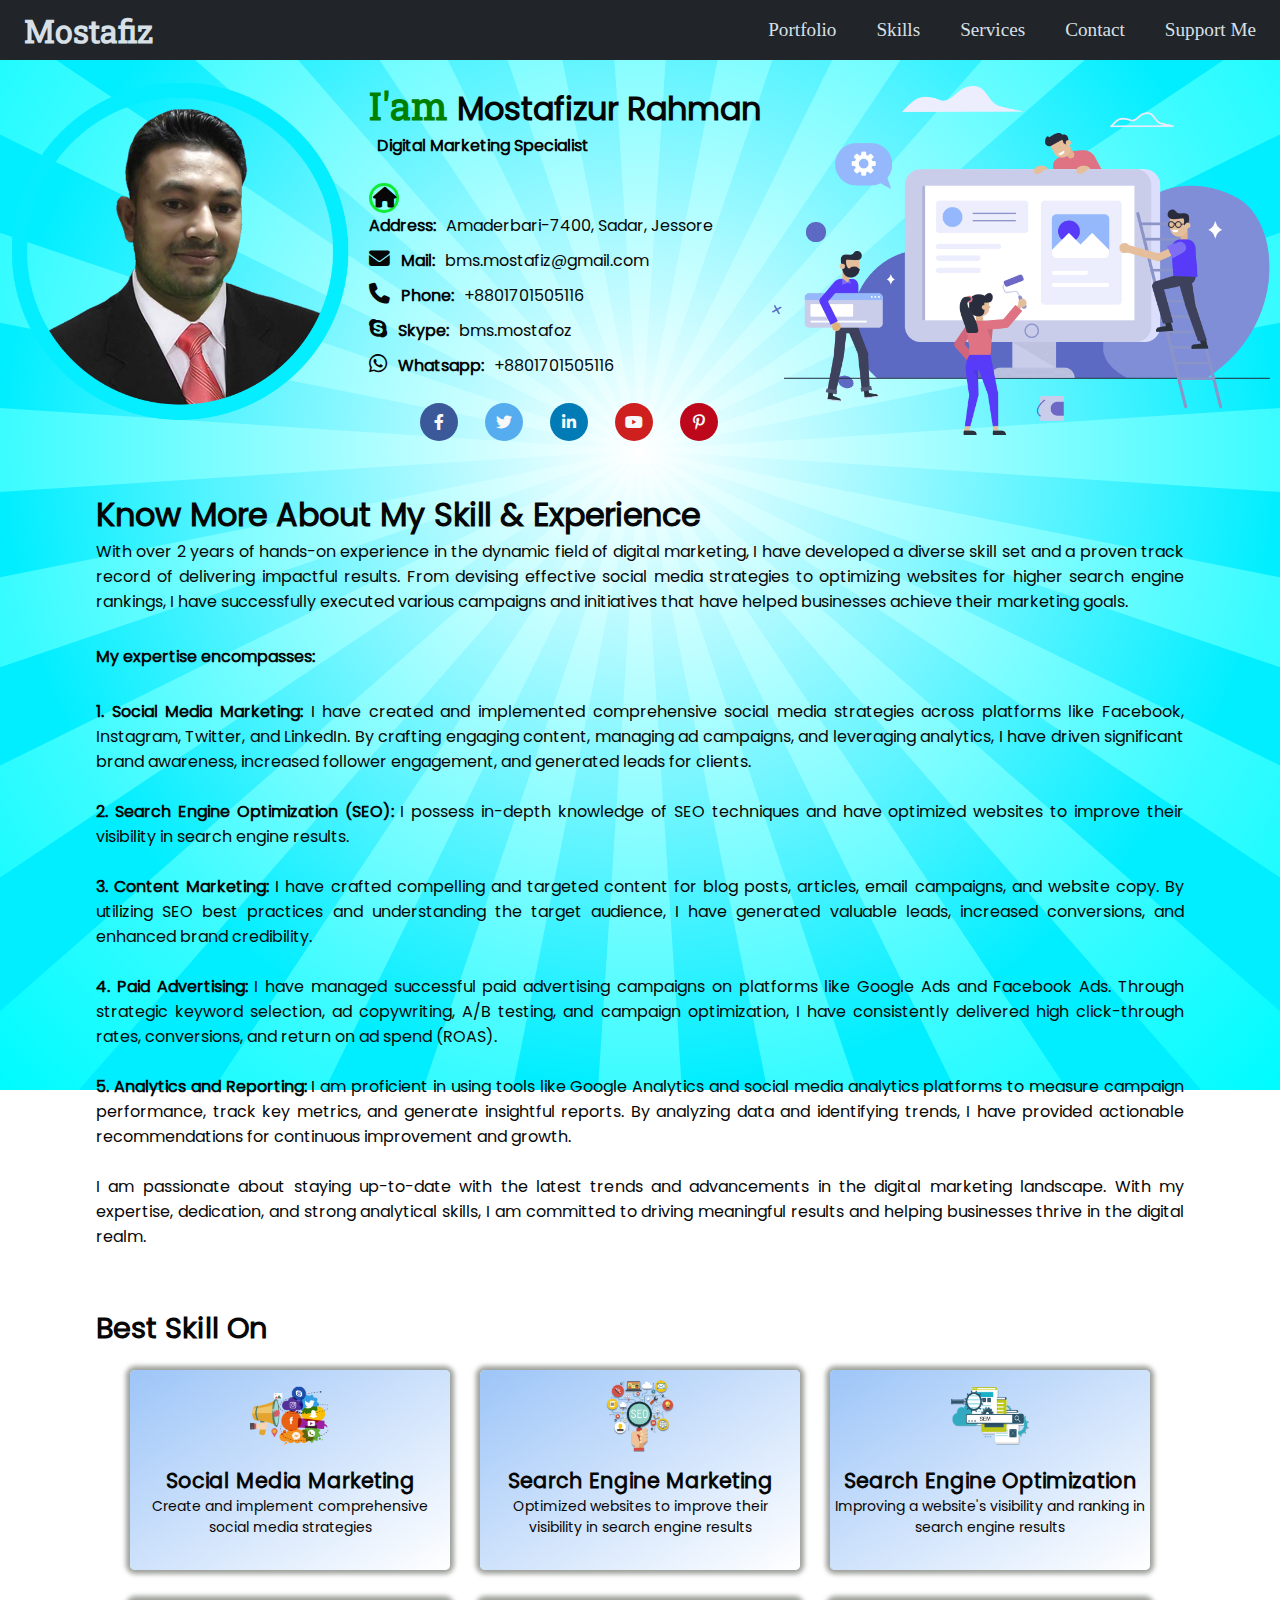
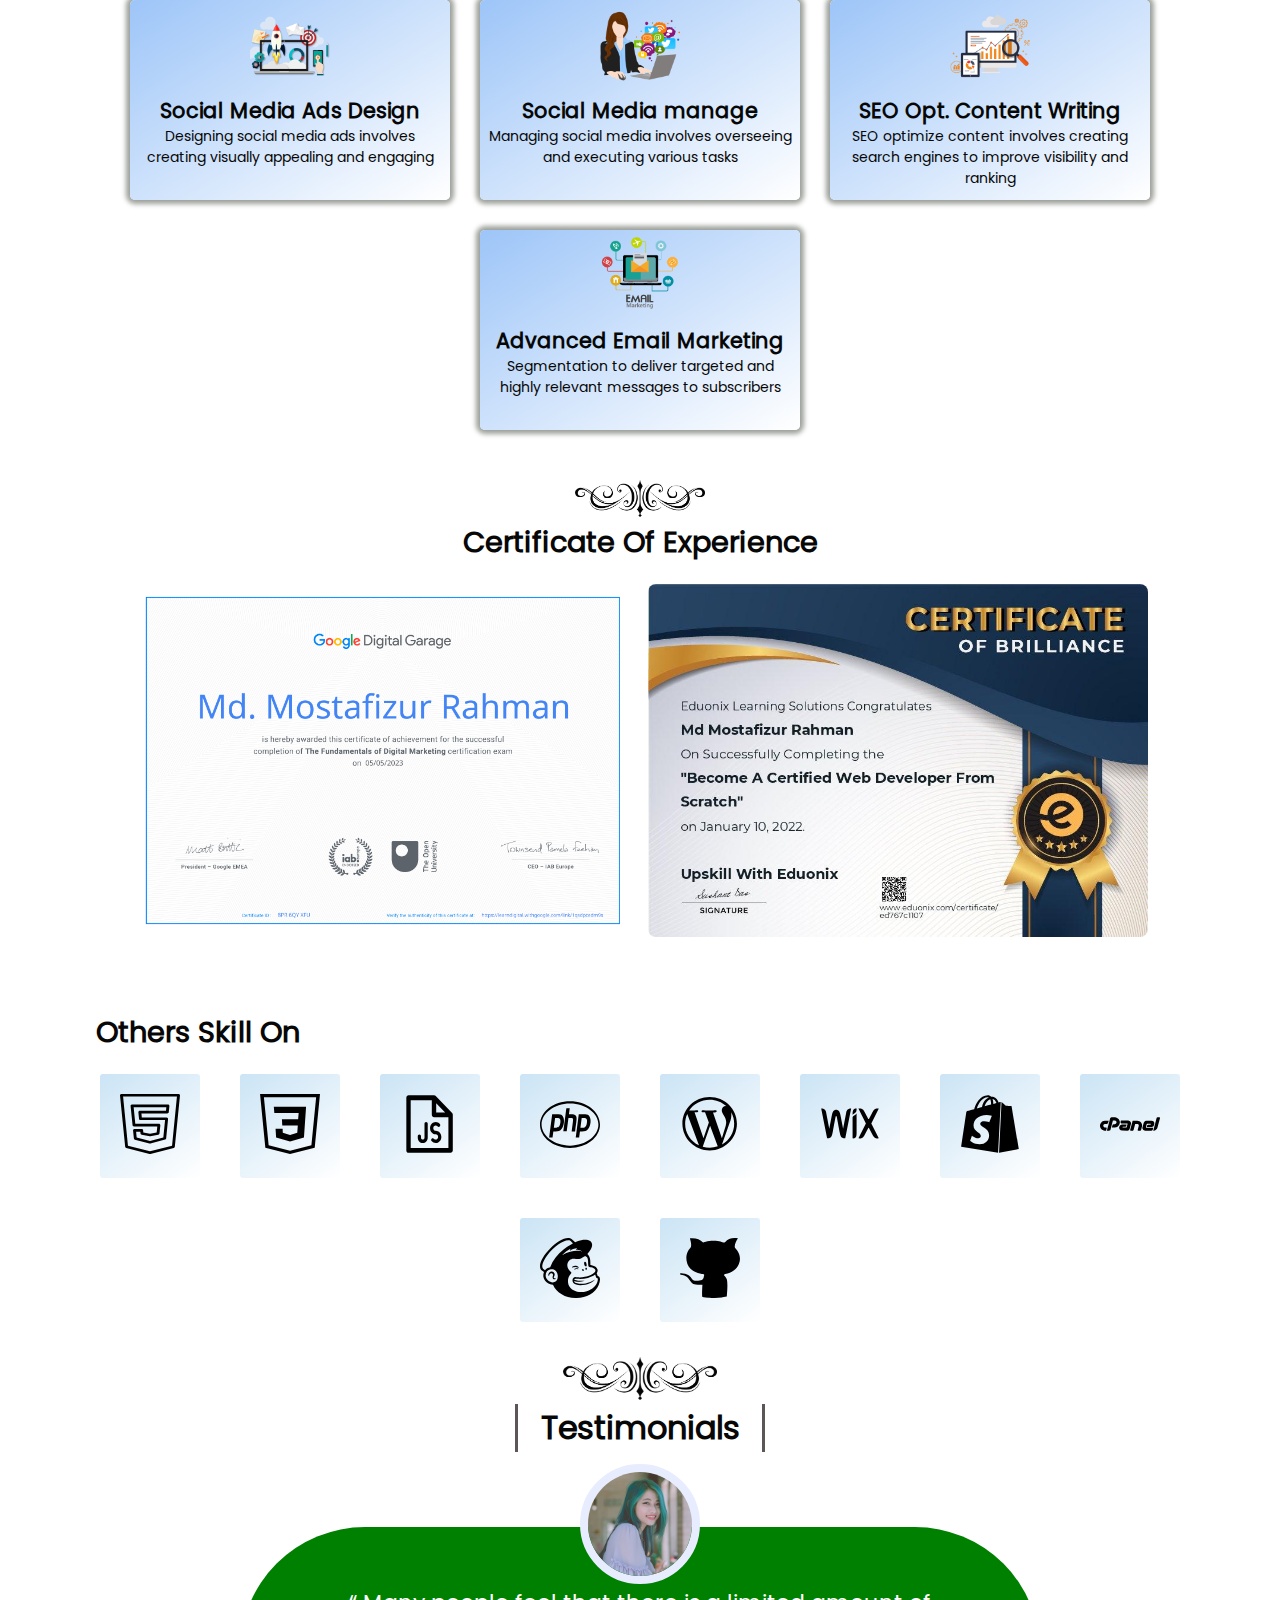
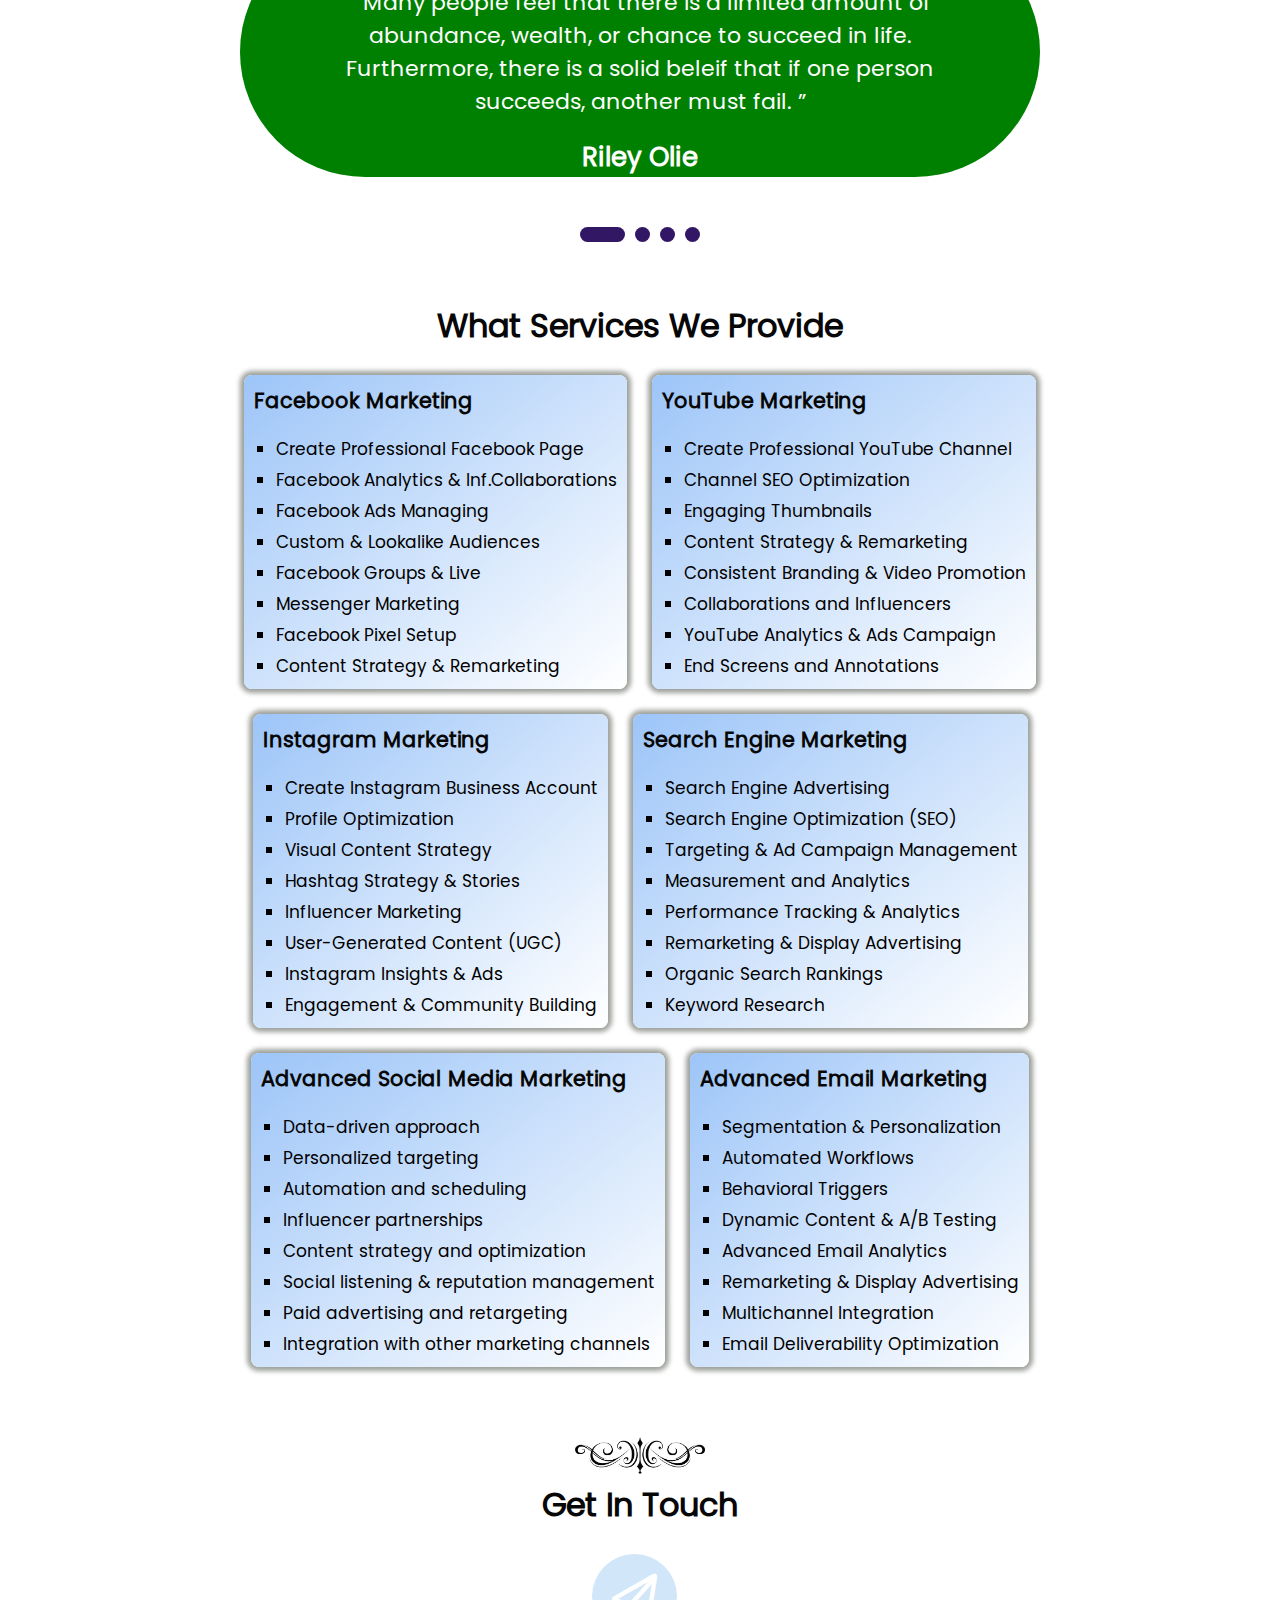
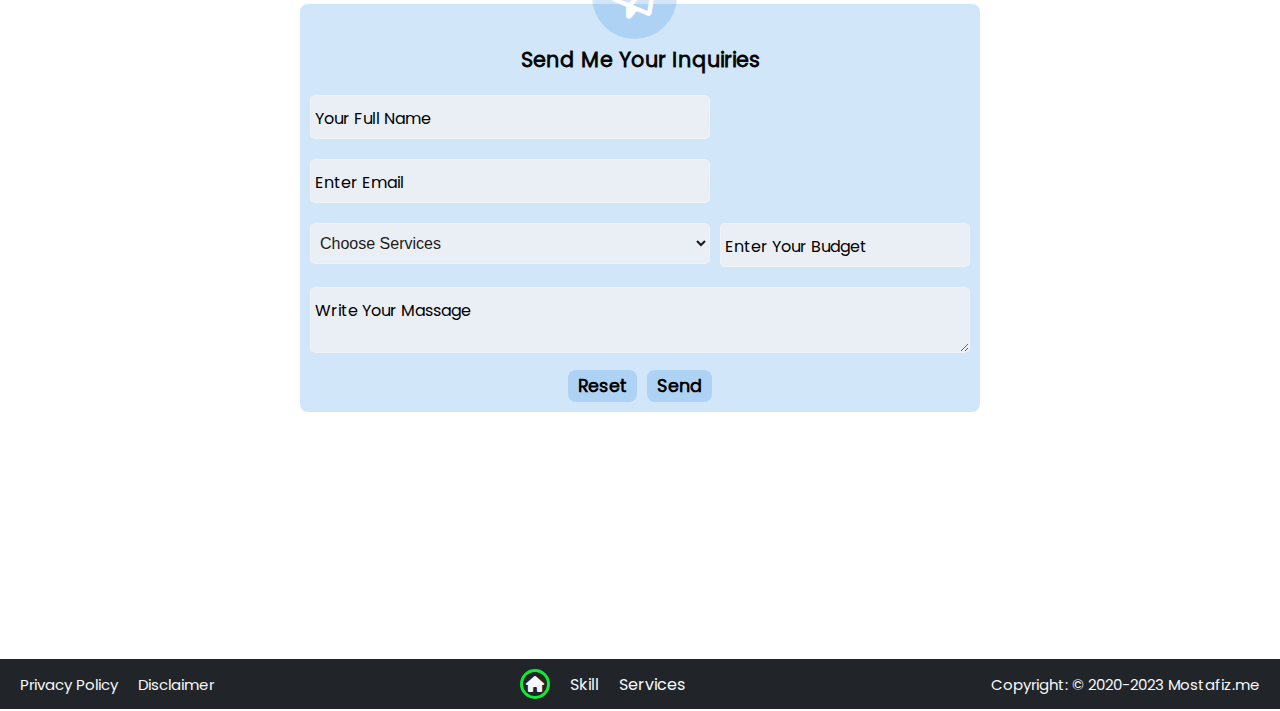
==== commit 2d3dbd15: "added footer" ====
--- a/index.html
+++ b/index.html
@@ -272,7 +272,7 @@
                 </div>
 
                 <div class="controls">
-                    <span id="control1" class="active"></span>
+                    <span id="control1" class="active2"></span>
                     <span id="control2"></span>
                     <span id="control3"></span>
                     <span id="control4"></span>
@@ -431,7 +431,7 @@
 
                 <div class="button">
                     <input class="btn" type="reset" value="Reset">
-                    <input class="btn" type="submit" value="Submit">
+                    <input class="btn" type="submit" value="Send">
                 </div>
 
             </form>
@@ -439,7 +439,8 @@
             <div class="map-box">
                 <iframe
                     src="https://www.google.com/maps/embed?pb=!1m18!1m12!1m3!1d12326.800737864769!2d89.18654899104521!3d23.28745007619592!2m3!1f0!2f0!3f0!3m2!1i1024!2i768!4f13.1!3m3!1m2!1s0x39ff11ecf008d835%3A0x8c389930566922e7!2sDigital%20Edge%20Pro!5e0!3m2!1sen!2sbd!4v1688154077516!5m2!1sen!2sbd"
-                    width="100%" height="100%" style="border:0; border-radius: 8px;" allowfullscreen="" loading="lazy" referrerpolicy="no-referrer-when-downgrade">
+                    width="100%" height="100%" style="border:0; border-radius: 8px;" allowfullscreen="" loading="lazy"
+                    referrerpolicy="no-referrer-when-downgrade">
                 </iframe>
             </div>
 
@@ -448,10 +449,29 @@
     </div>
     <!-------------End of Contact Area ---------->
 
-
-
-
-
+    <!------------- Footer area ----------------->
+    <div class="footer">
+
+        <div class="privacy-page">
+            <ul>
+                <li><a href="privacy.html" target="_blank">Privacy Policy</a></li>
+                <li><a href="disclaimer.html" target="_blank">Disclaimer</a></li>
+            </ul>
+        </div>
+
+        <div class="footMenu">
+            <ul>
+                <li><a href="#"><i class="fa-solid fa-house"></i></a></li>
+                <li><a href="#skill"> Skill</a></li>
+                <li><a href="#services-area"> Services</a></li>
+            </ul>
+        </div>
+
+        <div class="copyright">
+            <p>Copyright: &copy; 2020-2023 Mostafiz.me</p>
+        </div>
+    </div>
+    <!-------------- End of Footer area ---------------------->
 
 
 
--- a/css/main.css
+++ b/css/main.css
@@ -398,7 +398,7 @@
 
 .user h3{
     font-size: 26px;
-    color: #cbb4f5;
+    color: #ffffff;
 }
 
 .controls{
@@ -661,7 +661,7 @@
 .to-top{
     background: #ffffff;
     position: fixed;
-    bottom: 16px;
+    bottom: 30px;
     right: 32px;
     width: 50px;
     height: 50px;
@@ -677,15 +677,81 @@
 }
 
 .to-top.active3{
-    bottom: 32px;
+    bottom: 64px;
     pointer-events: auto;
     opacity: 1;
 }
 /******** End of To Top Button **********/
 
-
-
-
+/************Footer area ********/
+
+.footer{
+    width: 100%;
+    background: var(--bg-dark);
+    display: flex;
+    flex-wrap: wrap;
+    align-items: center;
+    justify-content: space-between;
+    padding: 10px 20px;
+    margin-top: 70px;
+}
+
+.copyright P{
+    font-size: 15px;
+    color: var(--color-light);
+}
+
+.footMenu{
+    margin: 0 20px;
+}
+
+.footMenu ul{
+    display: flex;
+    justify-content: center;
+    align-items: center;
+    gap: 20px;
+    list-style: none;
+}
+
+.footMenu ul li a{
+    color: var(--color-light);
+    font-size: 16px;
+    font-family: poppins, sans-serif;
+}
+
+.fa-house{
+    width: 30px;
+    height: 30px;
+    border-radius: 50%;
+    border: 3px solid #10ec34;
+    display: flex;
+    justify-content: center;
+    align-items: center;
+}
+
+.privacy-page ul{
+    display: flex;
+    justify-content: center;
+    align-items: center;
+    gap: 20px;
+    list-style: none;
+}
+
+.privacy-page ul li a{
+    color: var(--color-light);
+    font-size: 15px;
+    font-family: poppins, sans-serif;
+}
+
+/************ End of Footer area ********/
+
+/*********** Privacy & Disclamer Area *************/
+.page-setup{
+    width: 85%;
+    margin: 0 auto;
+    padding-top: 20px;
+}
+/***********End of Privacy & Disclamer Area *************/
 
 
 
@@ -884,6 +950,18 @@
     .inputBox{
         width: 90%;
     }
+
+    .footer{
+        justify-content: center;
+    }
+
+    .footer p{
+        font-size: 10px;
+    }
+
+    .footer ul li a{
+        font-size: 10px;
+    }
 }
 
 @media (max-width:379px) {
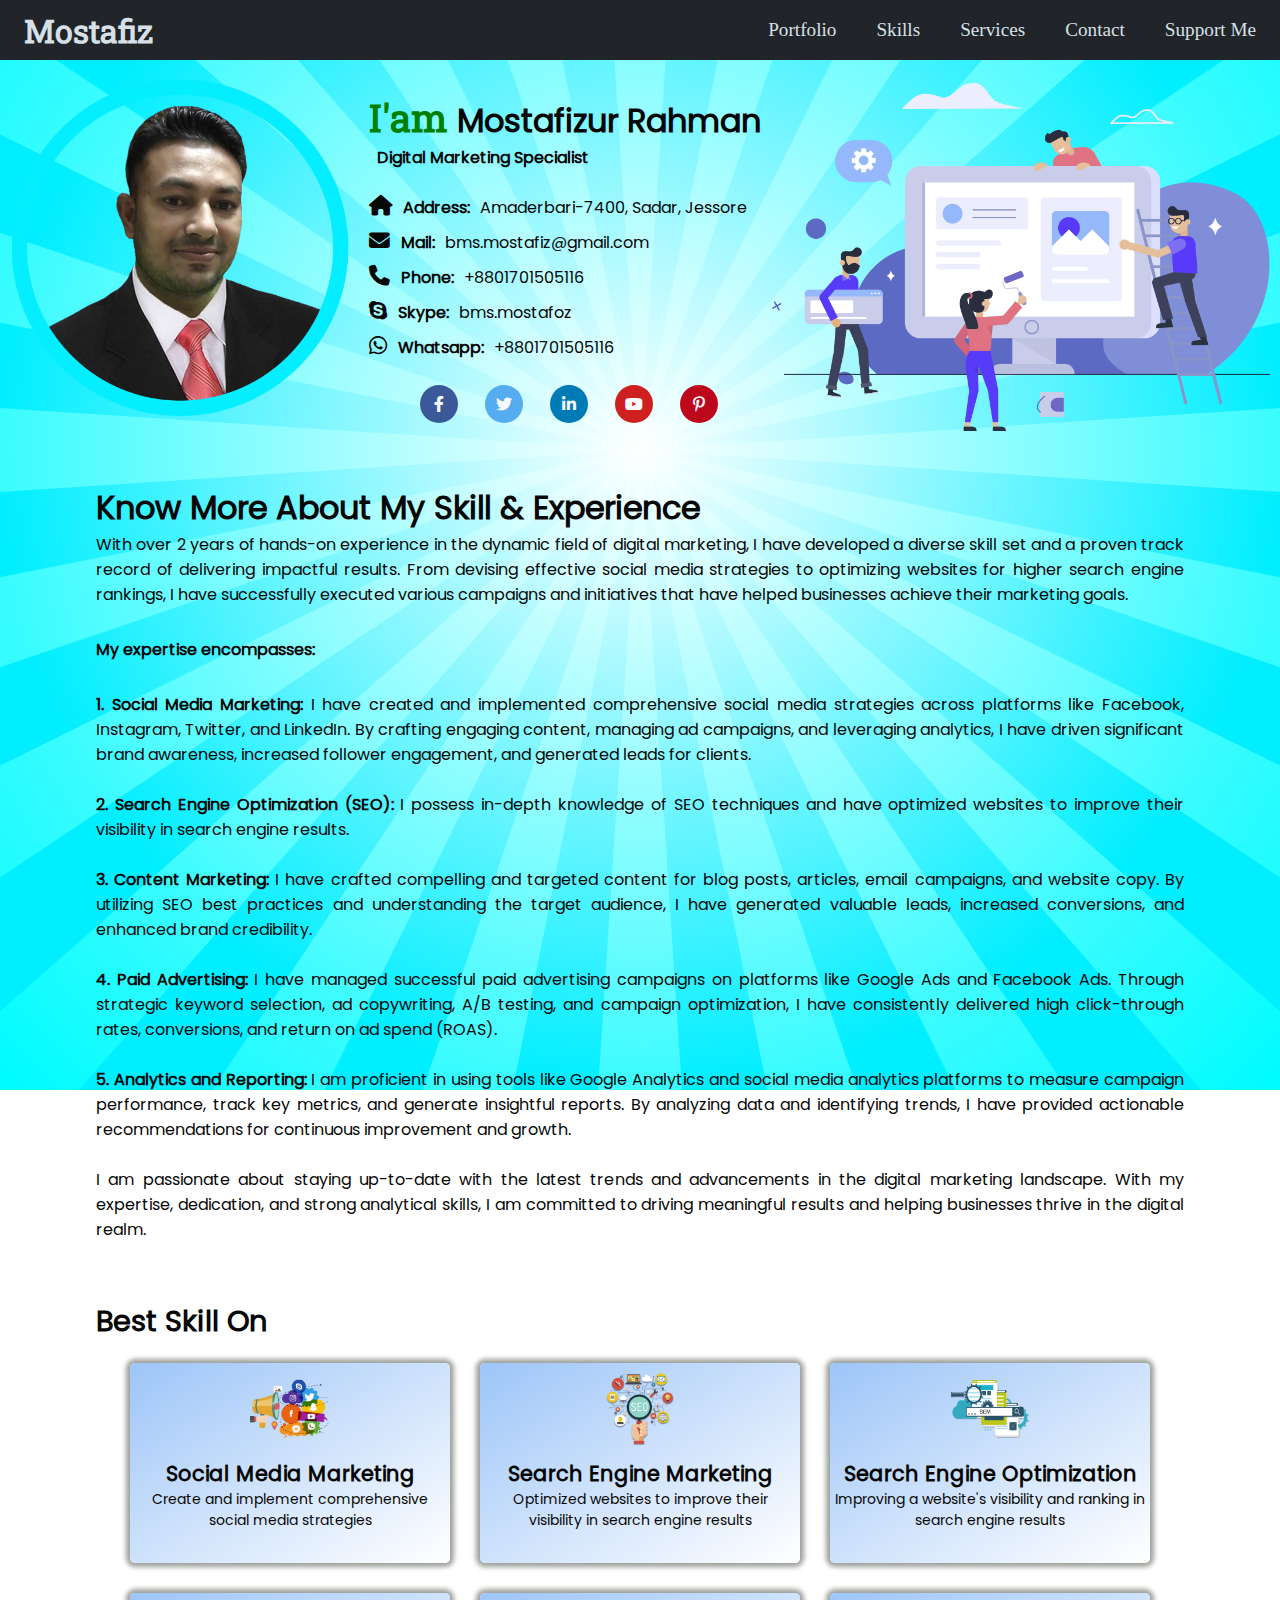
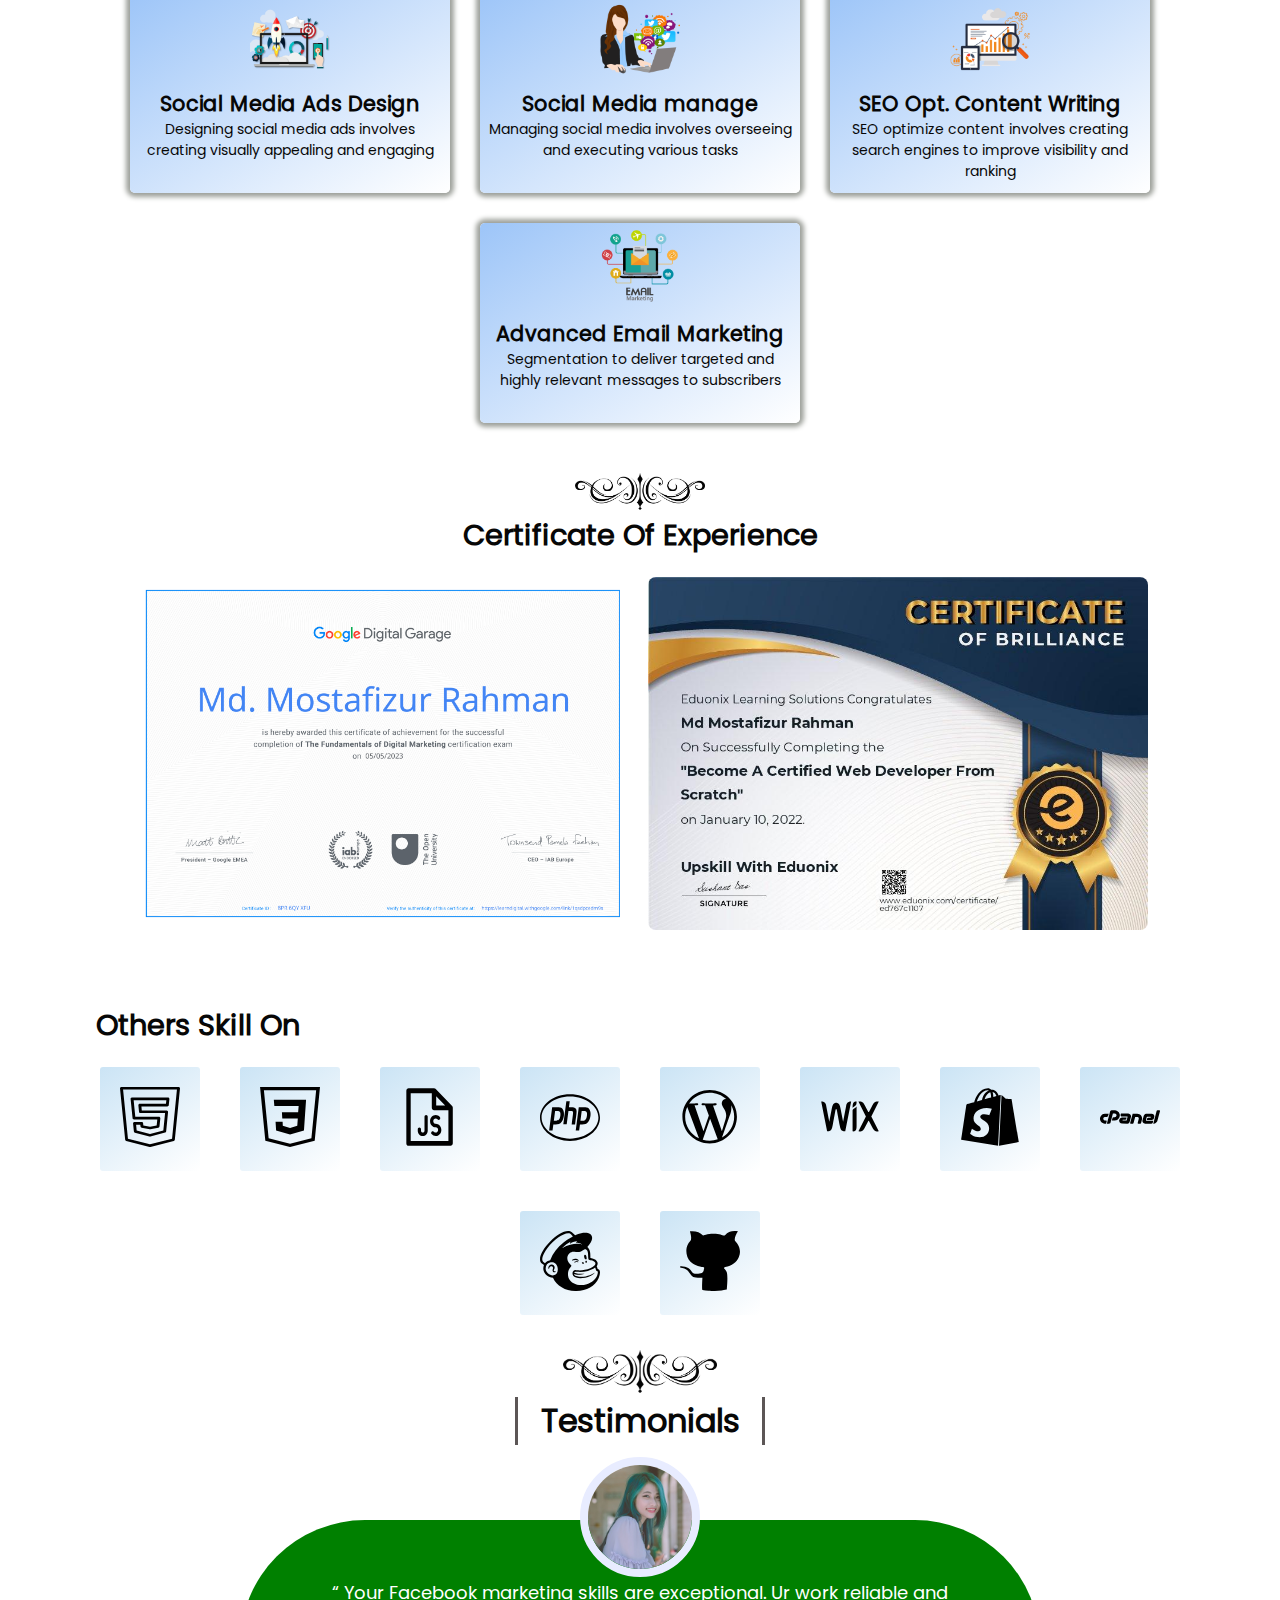
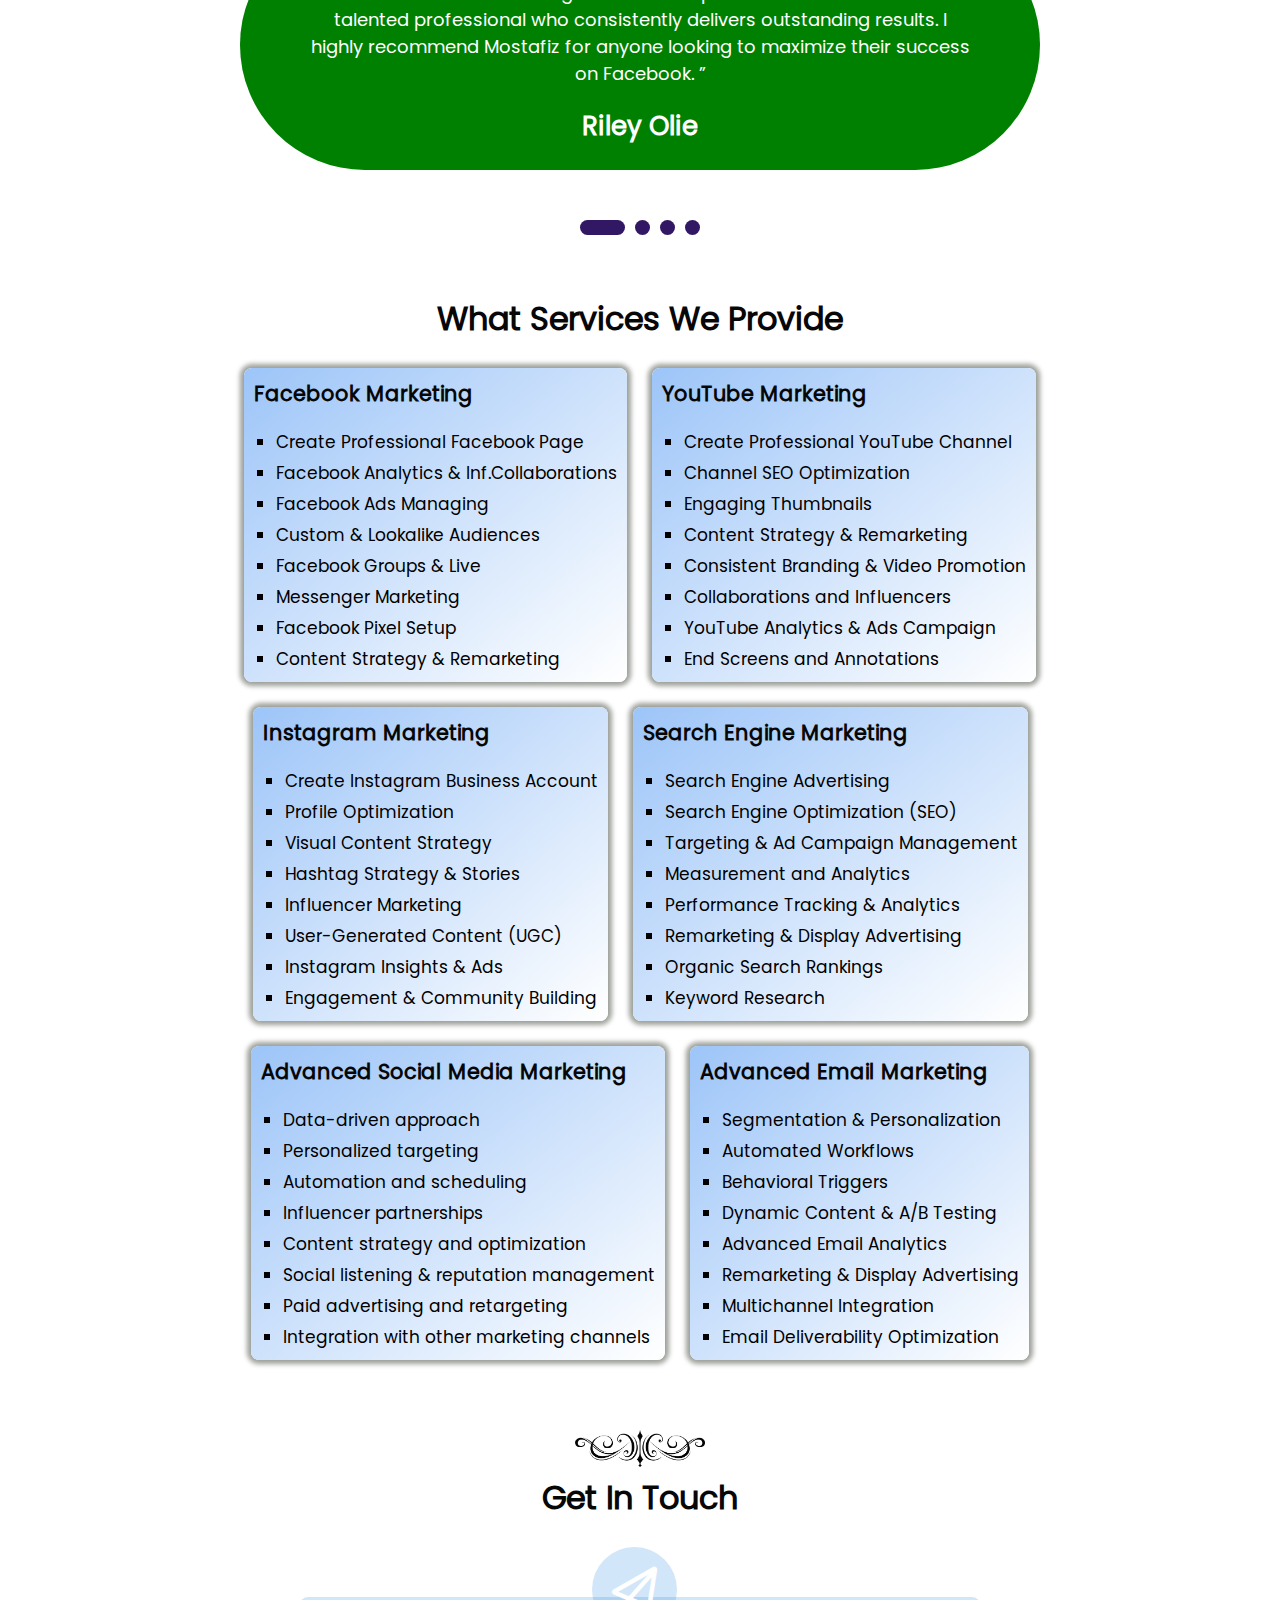
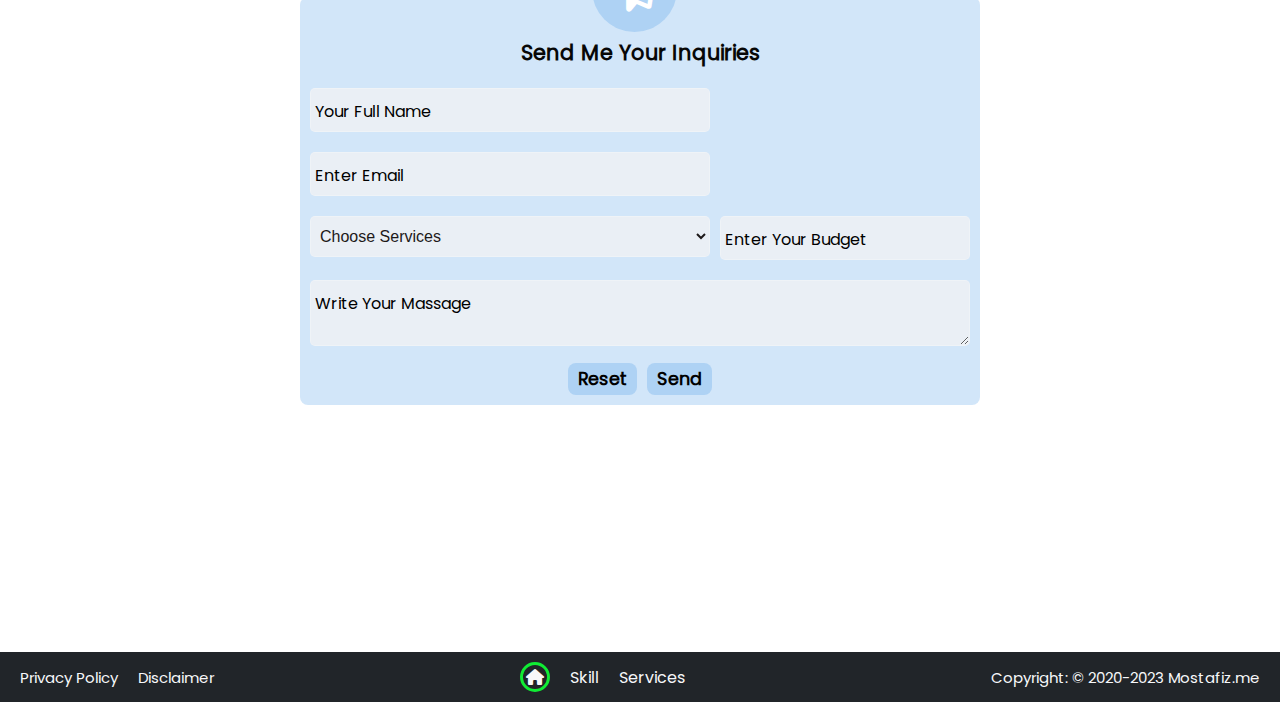
==== commit 560e70c1: "added" ====
--- a/index.html
+++ b/index.html
@@ -68,9 +68,12 @@
             </div>
             <div class="social">
                 <ul>
-                    <li><a href="#" target="blank"><i class="fab fa-facebook-f"></i></a></li>
-                    <li><a href="#" target="blank"><i class="fab fa-twitter"></i></a></li>
-                    <li><a href="#" target="blank"><i class="fab fa-linkedin-in"></i></a></li>
+                    <li><a href="https://www.facebook.com/prodigitaledge" target="blank"><i
+                                class="fab fa-facebook-f"></i></a></li>
+                    <li><a href="https://twitter.com/bms_mostafiz" target="blank"><i class="fab fa-twitter"></i></a>
+                    </li>
+                    <li><a href="https://www.linkedin.com/in/bms-mostafiz/" target="blank"><i
+                                class="fab fa-linkedin-in"></i></a></li>
                     <li><a href="#" target="blank"><i class="fab fa-youtube"></i></a></li>
                     <li><a href="#" target="blank"><i class="fab fa-pinterest-p"></i></a></li>
                 </ul>
@@ -239,34 +242,26 @@
                 <div id="testmonial">
                     <div class="user">
                         <img src="images/user1.jpg" alt="">
-                        <p><q> Many people feel that there is a limited amount of abundance, wealth, or chance to
-                                succeed in life. Furthermore, there is a solid beleif that if one person succeeds,
-                                another must fail. </q></p>
+                        <p><q> Your Facebook marketing skills are exceptional. Ur work reliable and talented professional who consistently delivers outstanding results. I highly recommend Mostafiz for anyone looking to maximize their success on Facebook. </q></p>
                         <h3>Riley Olie</h3>
                     </div>
 
                     <div class="user">
                         <img src="images/user2.jpg" alt="">
-                        <p><q> Many people feel that there is a limited amount of abundance, wealth, or chance to
-                                succeed in life. Furthermore, there is a solid beleif that if one person succeeds,
-                                another must fail. </q></p>
-                        <h3>Riley Olie</h3>
+                        <p><q> Their strategies have significantly boosted our brand's visibility, engagement, and follower growth. They are skilled professional who consistently delivers impressive results. I highly recommend Mostafiz for anyone seeking exceptional Instagram marketing. </q></p>
+                        <h3>Michael David</h3>
                     </div>
 
                     <div class="user">
                         <img src="images/user3.jpg" alt="">
-                        <p><q> Many people feel that there is a limited amount of abundance, wealth, or chance to
-                                succeed in life. Furthermore, there is a solid beleif that if one person succeeds,
-                                another must fail. </q></p>
-                        <h3>Riley Olie</h3>
+                        <p><q> Mostafiz's expertise in YouTube marketing is unparalleled. With his innovative ideas and exceptional execution, Mostafiz has truly transformed our online presence and helped us achieve remarkable success on YouTube. Highly recommended! </q></p>
+                        <h3>Gianna.Inc</h3>
                     </div>
 
                     <div class="user">
                         <img src="images/user4.jpg" alt="">
-                        <p><q> Many people feel that there is a limited amount of abundance, wealth, or chance to
-                                succeed in life. Furthermore, there is a solid beleif that if one person succeeds,
-                                another must fail. </q></p>
-                        <h3>Riley Olie</h3>
+                        <p><q> Your's mastery of Instagram marketing is extraordinary. He has propelled our brand to new heights by implementing strategies that have increased our followers, engagement, and maximized our reach. His creative approach and in-depth knowledge of the platform make him an invaluable asset. </q></p>
+                        <h3>Aurora.Inc</h3>
                     </div>
 
                 </div>
@@ -461,7 +456,7 @@
 
         <div class="footMenu">
             <ul>
-                <li><a href="#"><i class="fa-solid fa-house"></i></a></li>
+                <li><a href="#"><i class="fa-solid fa-house footer-home"></i></a></li>
                 <li><a href="#skill"> Skill</a></li>
                 <li><a href="#services-area"> Services</a></li>
             </ul>
--- a/css/main.css
+++ b/css/main.css
@@ -393,7 +393,7 @@
 .user p{
     color: #ffffff;
     margin: 39px 0 20px;
-    font-size: 22px;
+    font-size: 18px;
 }
 
 .user h3{
@@ -719,7 +719,7 @@
     font-family: poppins, sans-serif;
 }
 
-.fa-house{
+.footer-home{
     width: 30px;
     height: 30px;
     border-radius: 50%;
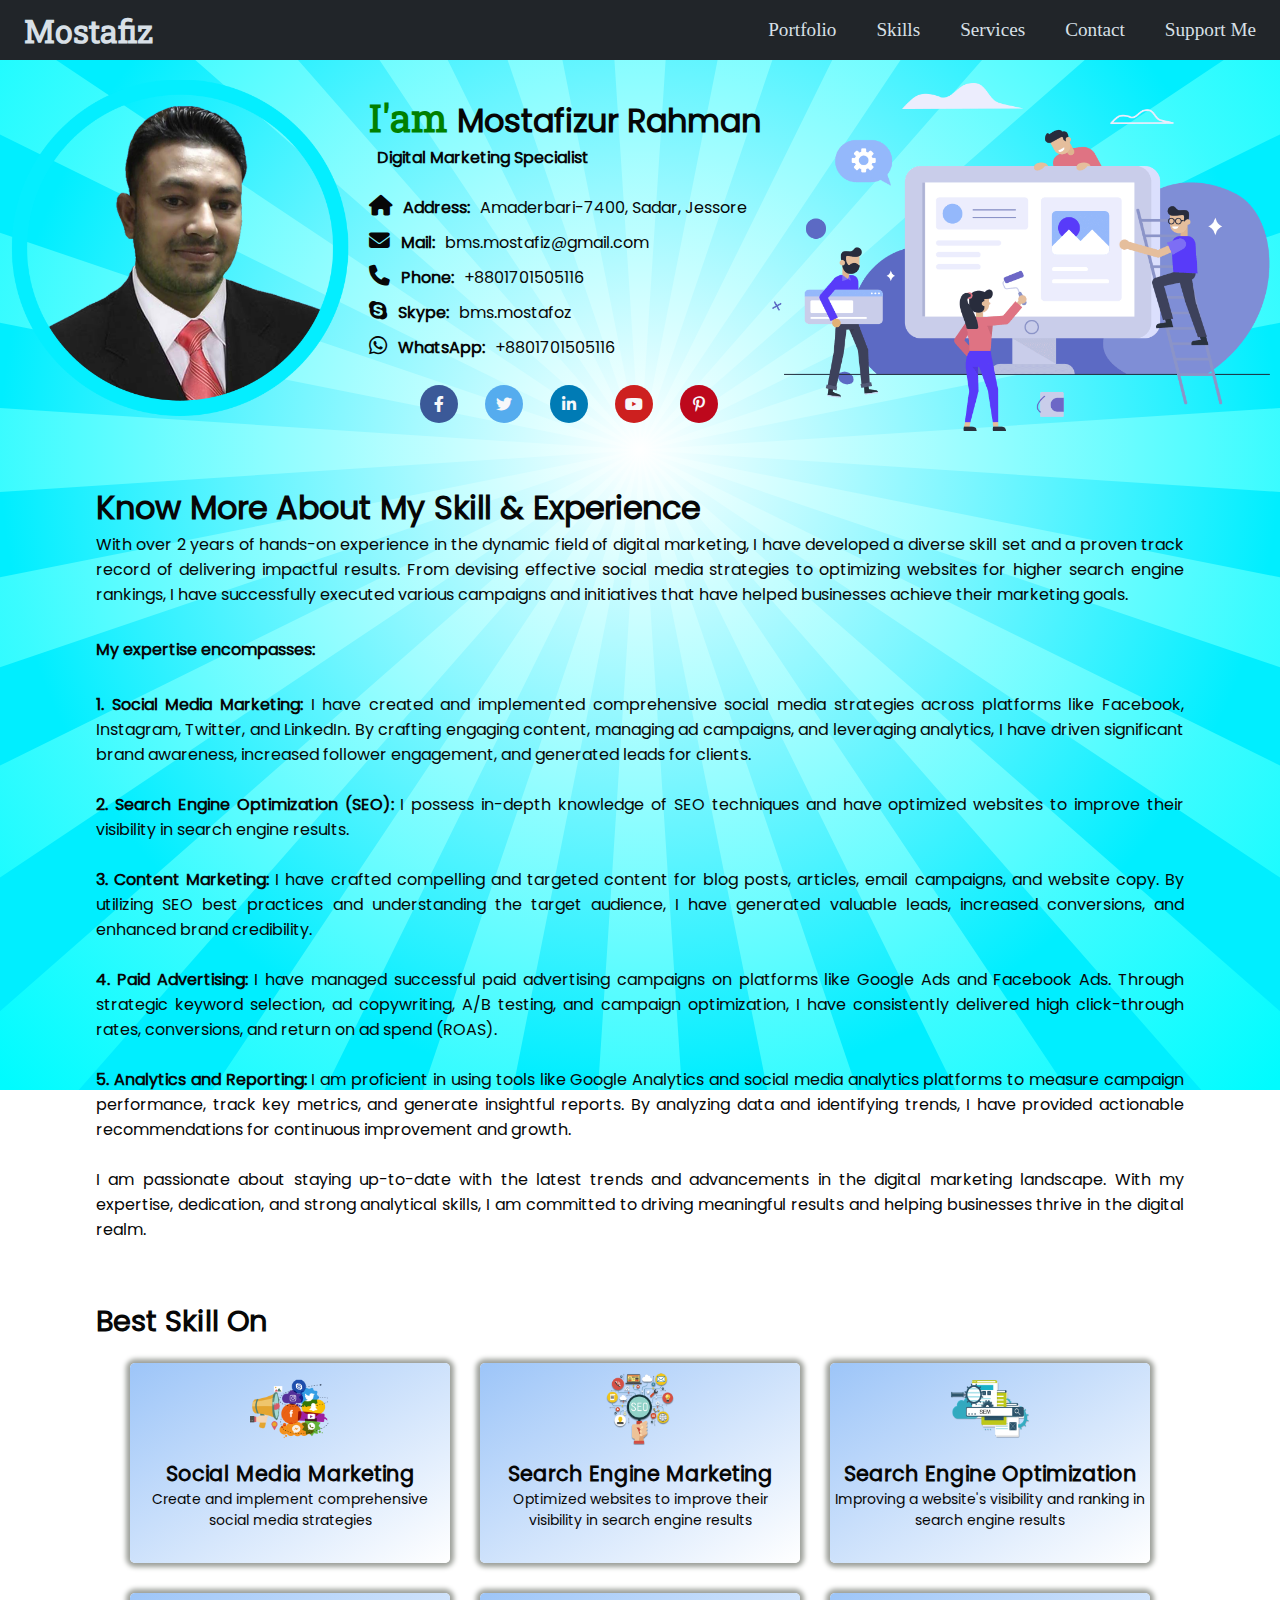
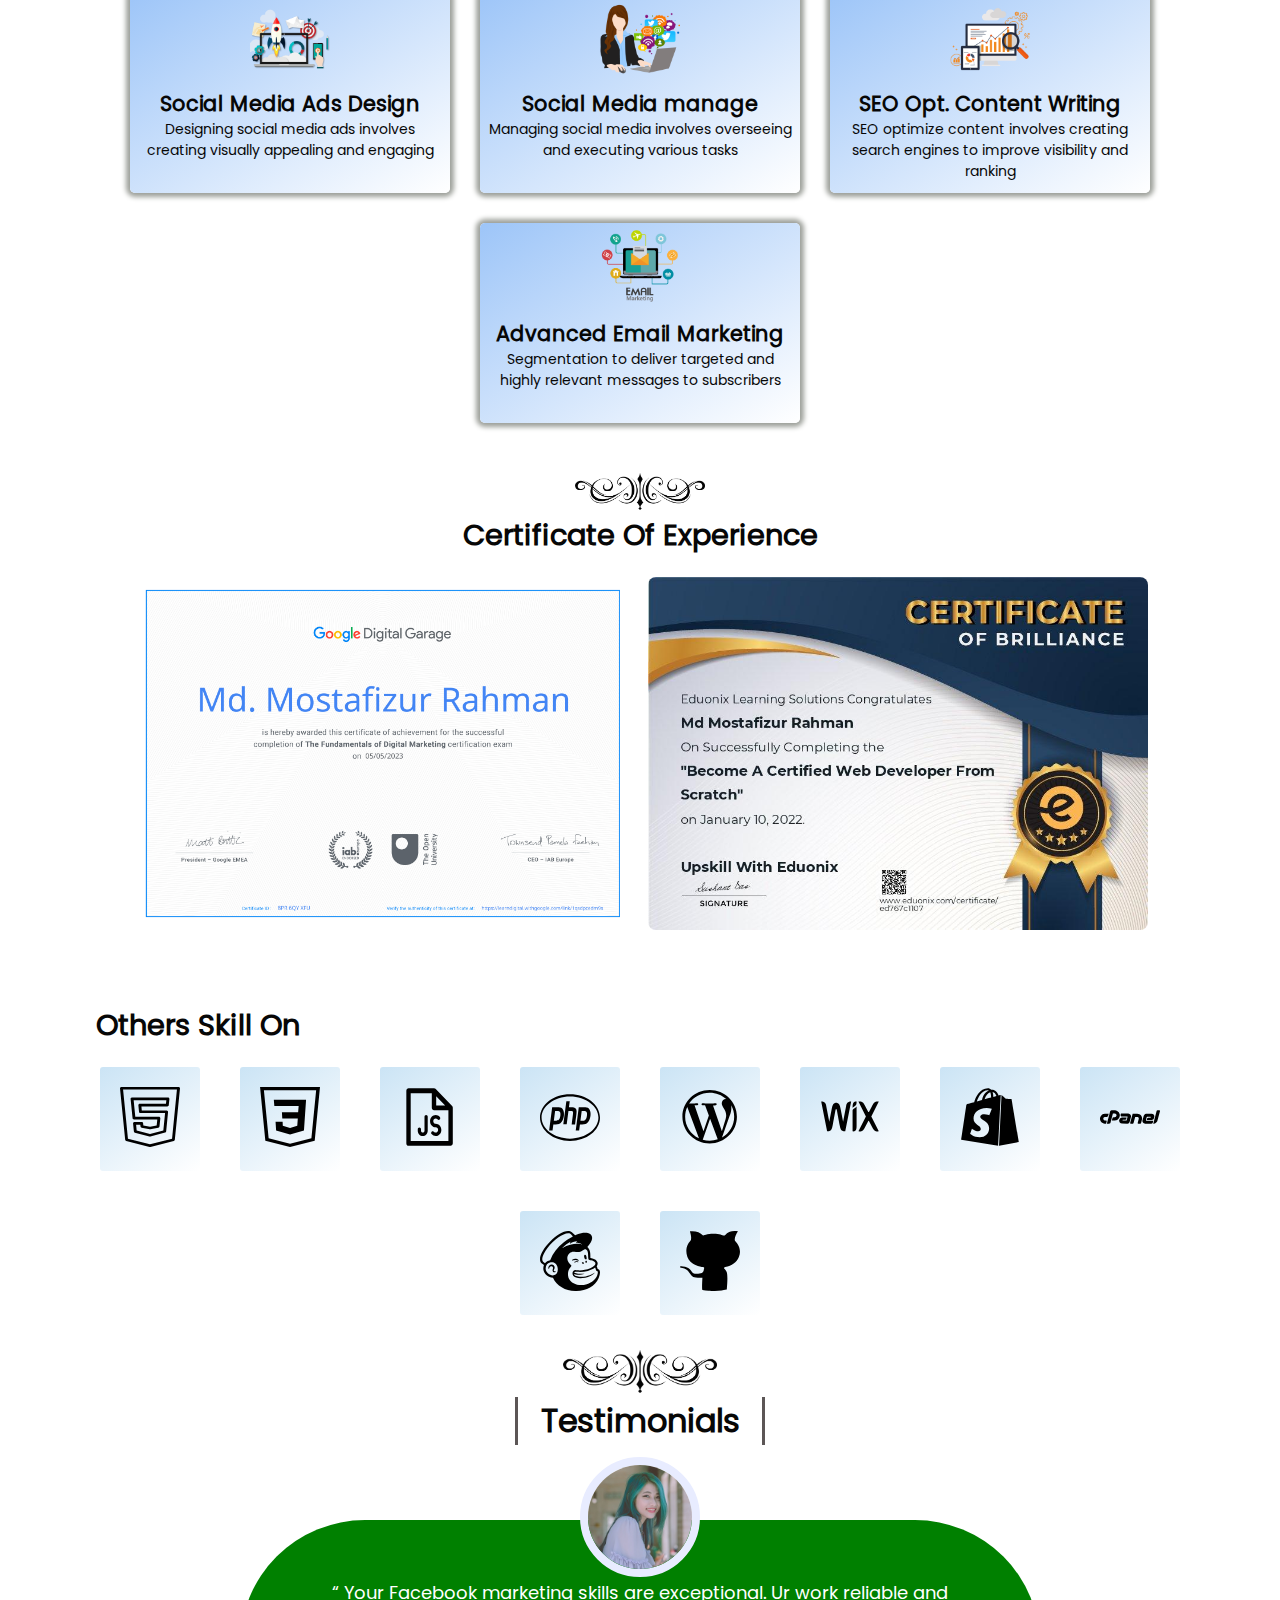
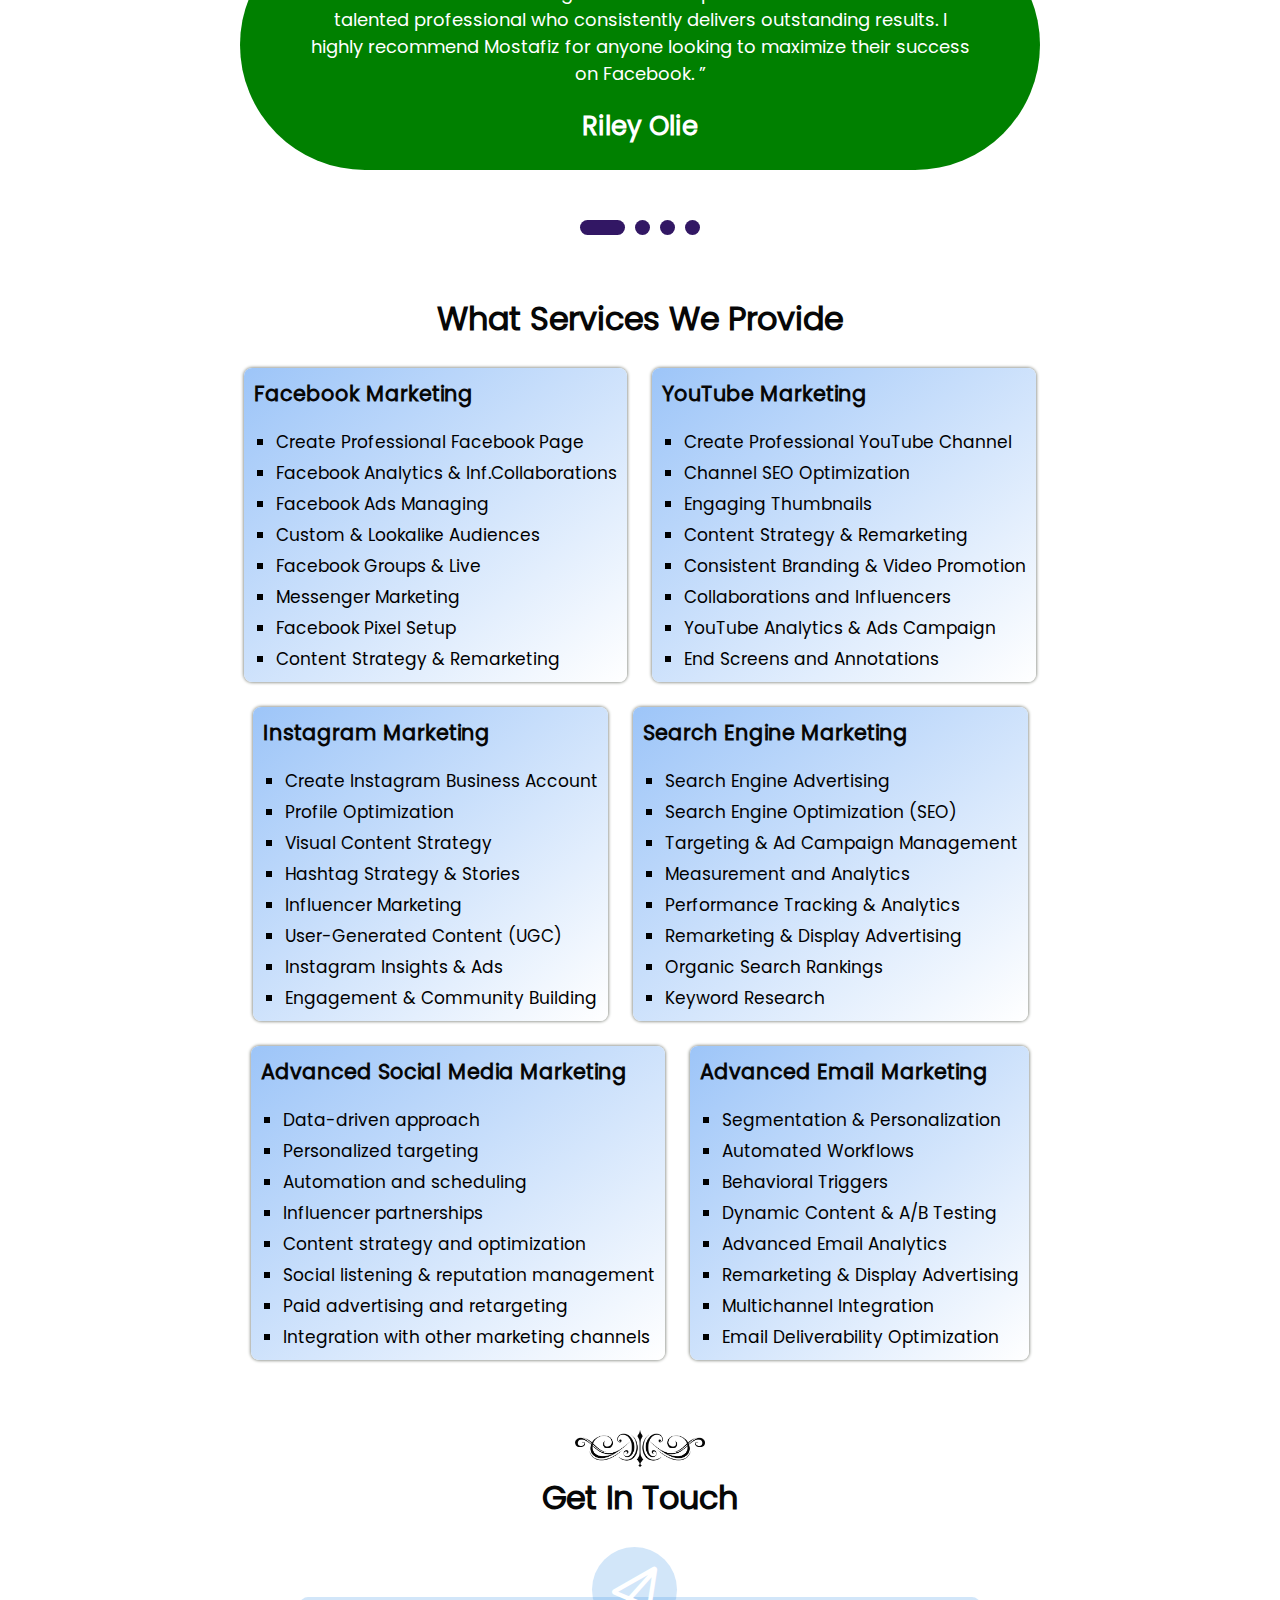
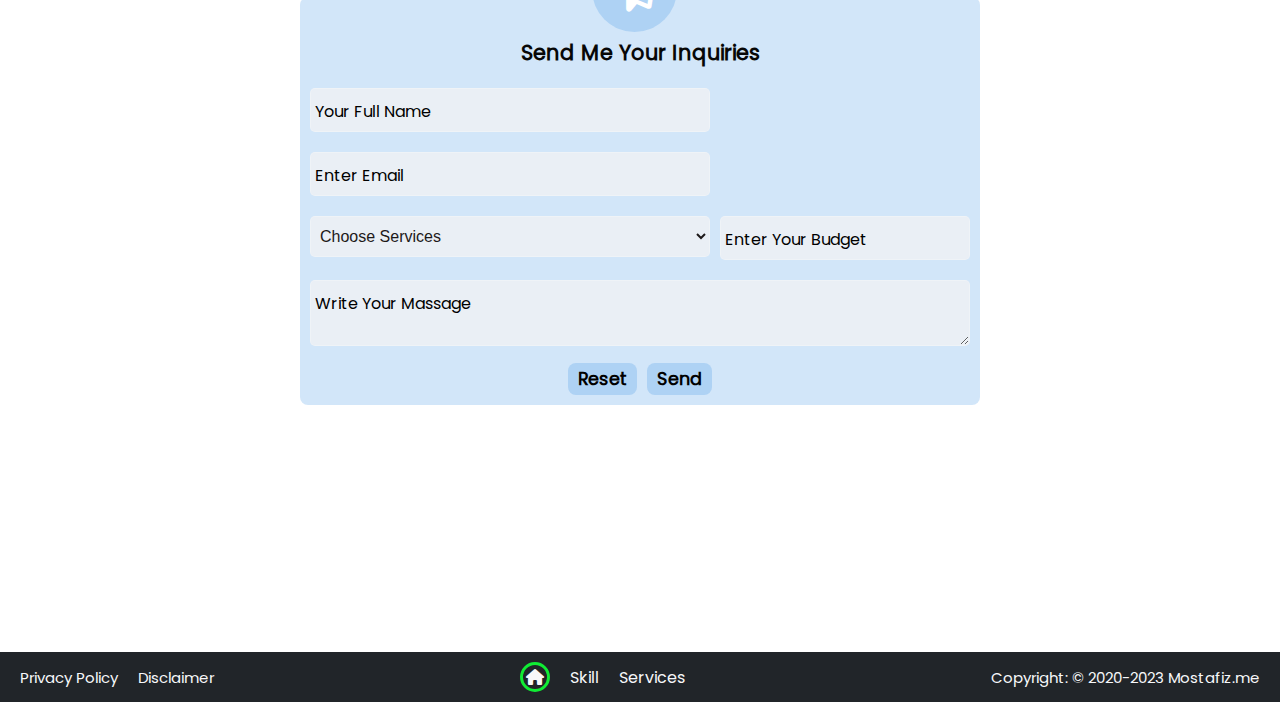
==== commit 6da56b71: "added" ====
--- a/index.html
+++ b/index.html
@@ -63,7 +63,7 @@
                     <li><span><i class="fa-solid fa-phone"></i> Phone:</span>+8801701505116</li>
                     <li><span><i class="fa-brands fa-skype"></i> Skype:</span>bms.mostafoz</li>
                     <li> <a href="https://wa.me/008801701505116" target="_blank"><span><i
-                                    class="fa-brands fa-whatsapp"></i> Whatsapp:</span>+8801701505116</a> </li>
+                                    class="fa-brands fa-whatsapp"></i> WhatsApp:</span>+8801701505116</a> </li>
                 </ul>
             </div>
             <div class="social">
@@ -384,26 +384,26 @@
 
         <div class="address-form">
 
-            <form class="input-form">
+            <form class="input-form" method="post" name="google-sheet">
                 <div class="form-titel">
                     <span><i class="far fa-paper-plane"></i></span>
                     <h3>Send Me Your Inquiries</h3>
                 </div>
 
                 <div class="inputBox">
-                    <input type="text" required>
+                    <input type="text" required name="Name">
                     <span>Your Full Name</span>
                 </div>
 
                 <div class="inputBox">
-                    <input type="email" required>
+                    <input type="email" required name="Email">
                     <span>Enter Email</span>
                 </div>
 
                 <div class="services-box">
                     <div class="inputBox">
-                        <select id="services-items" class="select-item" name="services">
-                            <option value="Choose Services">Choose Services</option>
+                        <select id="services-items" class="select-item" name="Services">
+                            <option value="Not Selected">Choose Services</option>
                             <option value="All">All</option>
                             <option value="Facebook Marketing">Facebook Marketing</option>
                             <option value="YouTube Marketing">YouTube Marketing</option>
@@ -414,19 +414,19 @@
                     </div>
 
                     <div class="budget-box inputBox">
-                        <input type="number" required>
+                        <input type="number" required name="Budget">
                         <span>Enter Your Budget</span>
                     </div>
                 </div>
 
                 <div class="text-box">
-                    <textarea required></textarea>
+                    <textarea required name="Massage"></textarea>
                     <span>Write Your Massage</span>
                 </div>
 
                 <div class="button">
                     <input class="btn" type="reset" value="Reset">
-                    <input class="btn" type="submit" value="Send">
+                    <input class="btn" type="submit" value="Send" name="submit">
                 </div>
 
             </form>
--- a/css/main.css
+++ b/css/main.css
@@ -446,9 +446,14 @@
 
 .social-marketing{
     background-image: linear-gradient(to bottom right, #9dc5f8, #ffffff);
-    box-shadow: 0 0 5px 4px #9da09a;
+    box-shadow: 0 0 3px 1px #9da09a;
     padding: 10px 10px;
     border-radius: 8px;
+    transition: all 0.4s;
+}
+
+.social-marketing:hover{
+    box-shadow: 0 0 5px 4px #9da09a;
 }
 
 .social-marketing ul{
@@ -750,6 +755,7 @@
     width: 85%;
     margin: 0 auto;
     padding-top: 20px;
+    text-align: justify;
 }
 /***********End of Privacy & Disclamer Area *************/
 
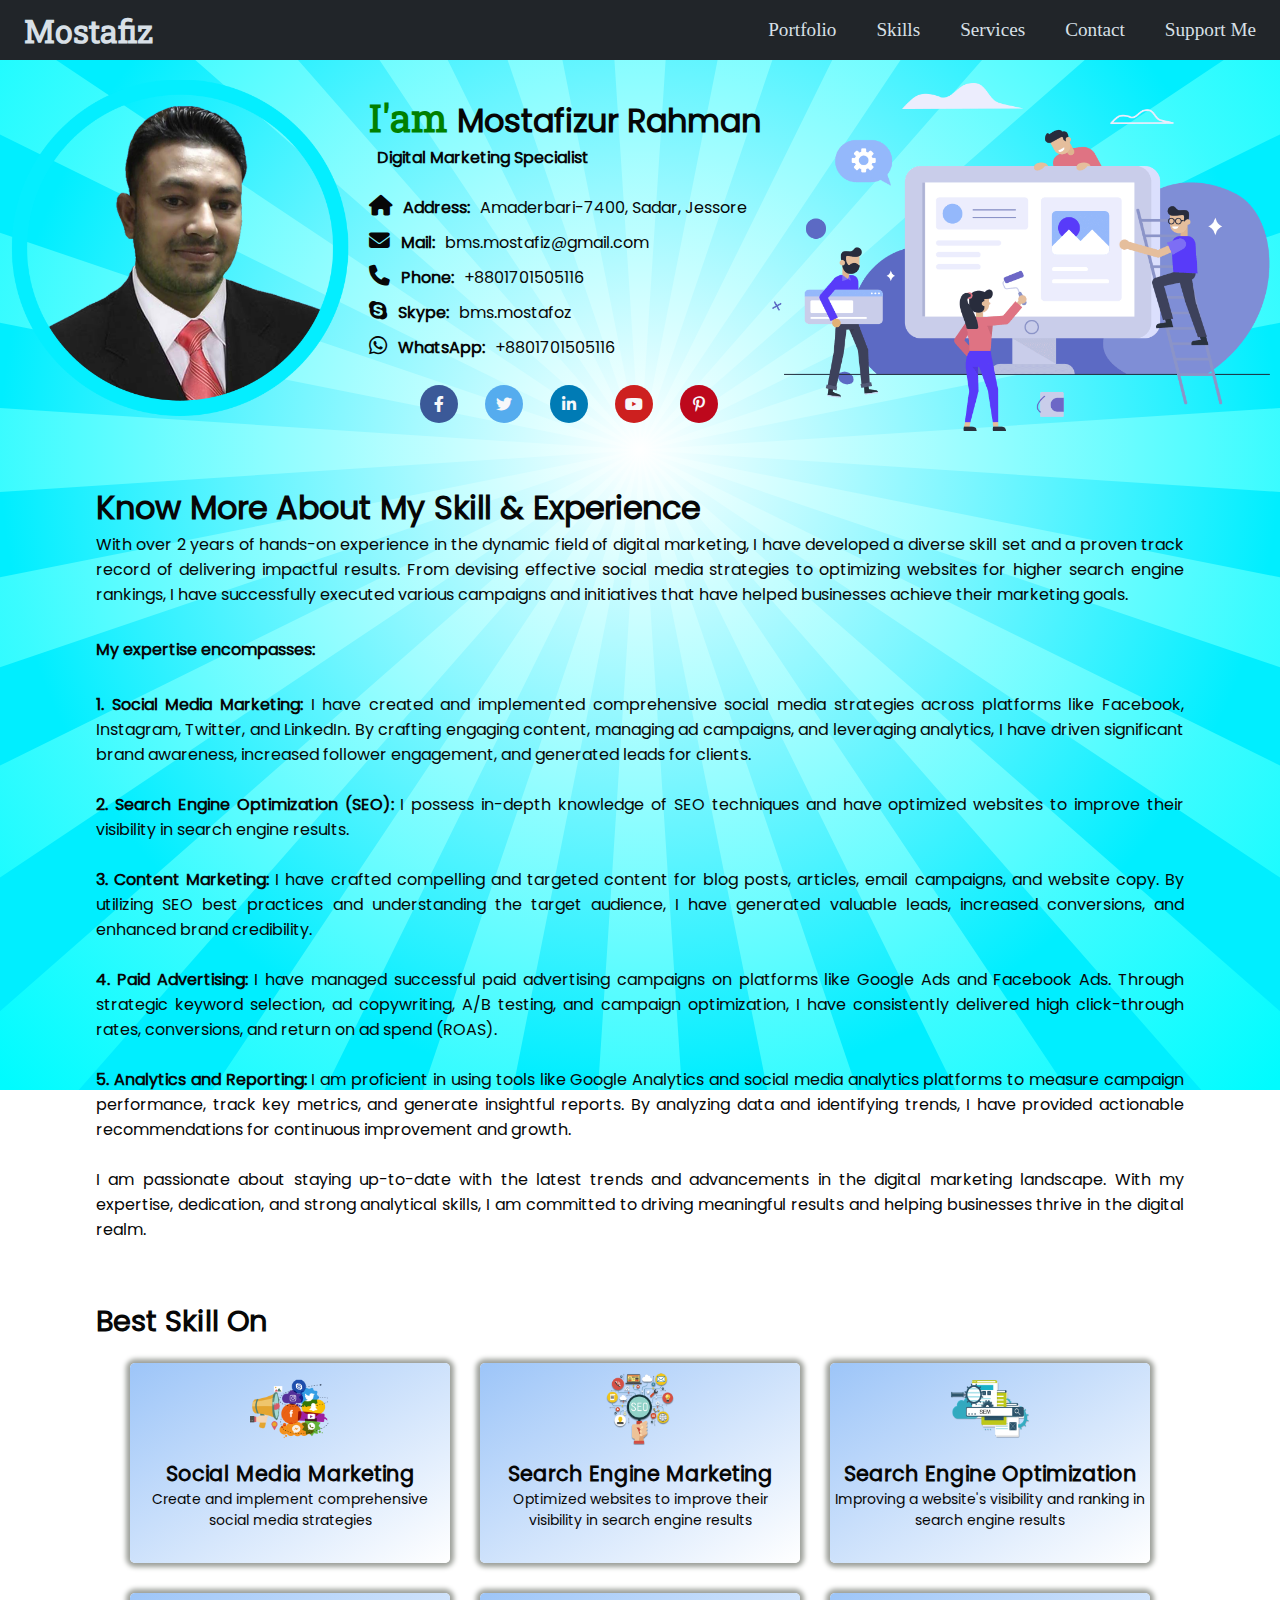
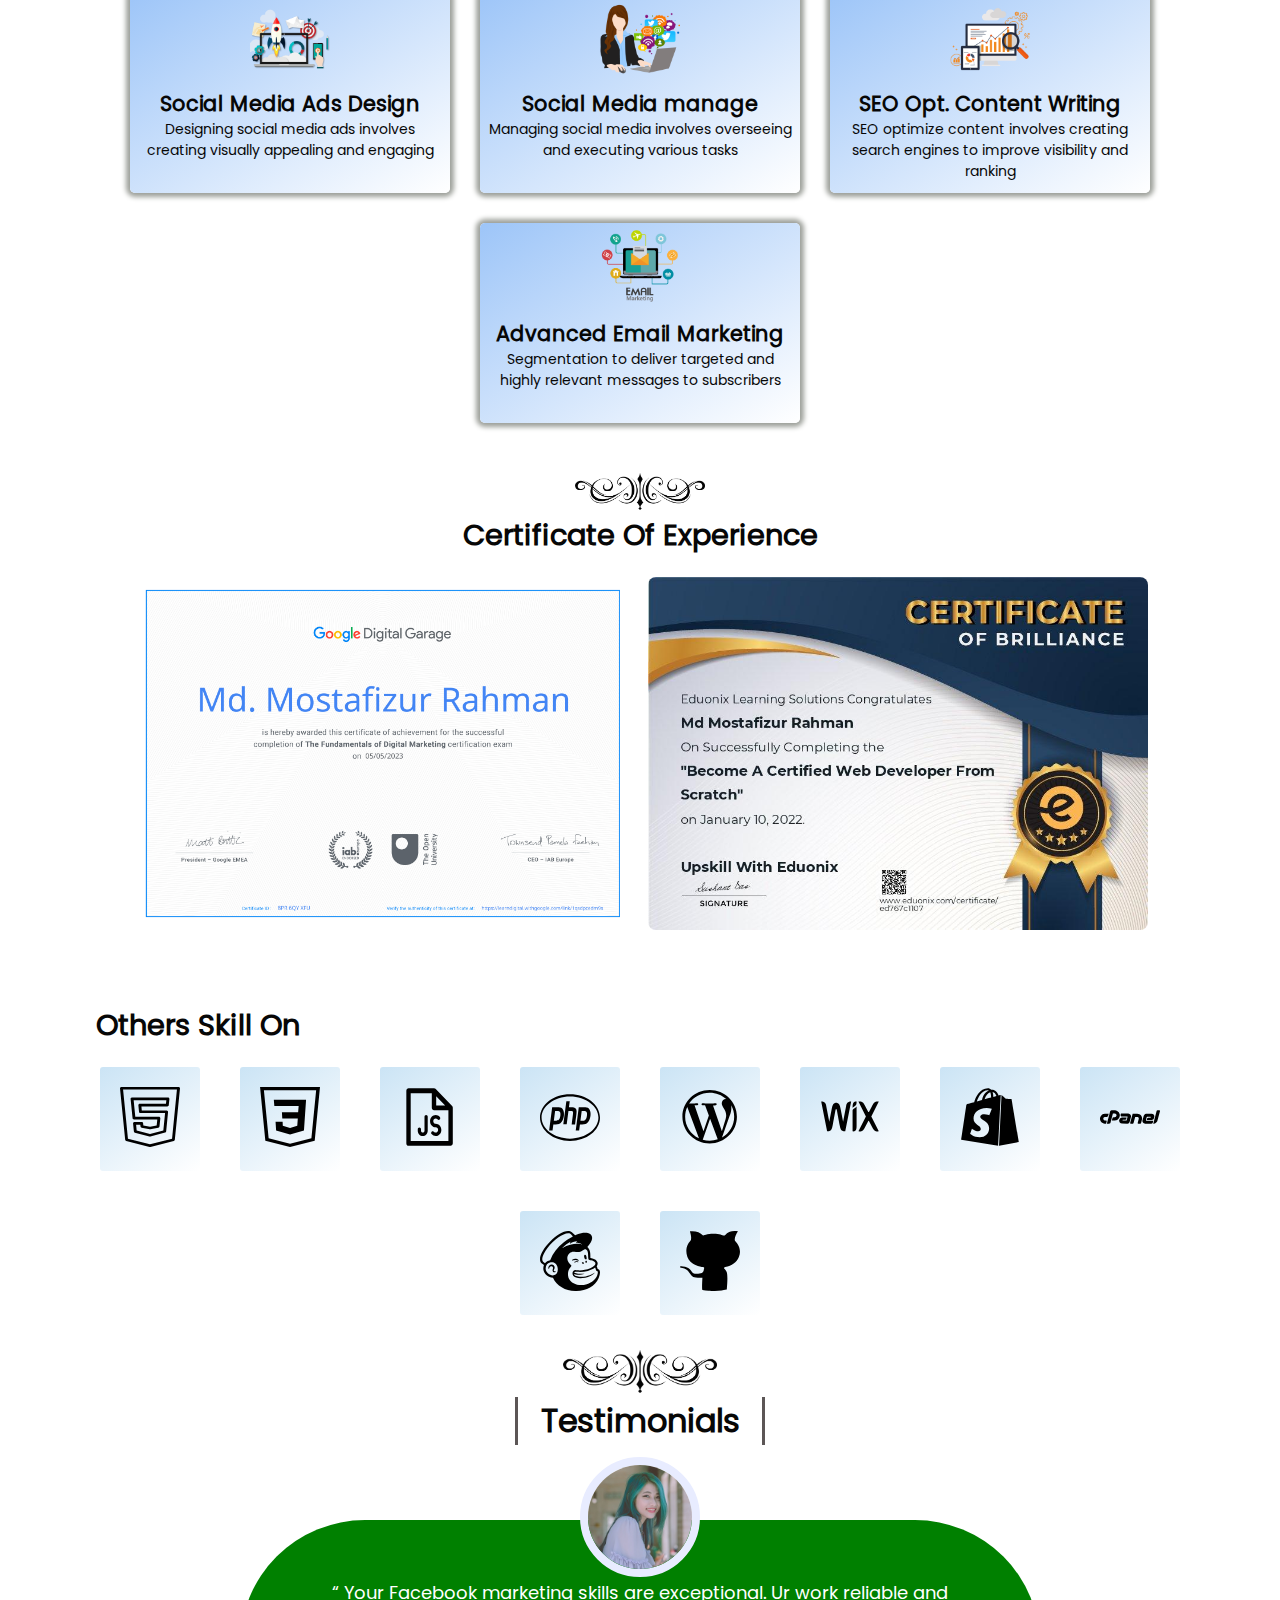
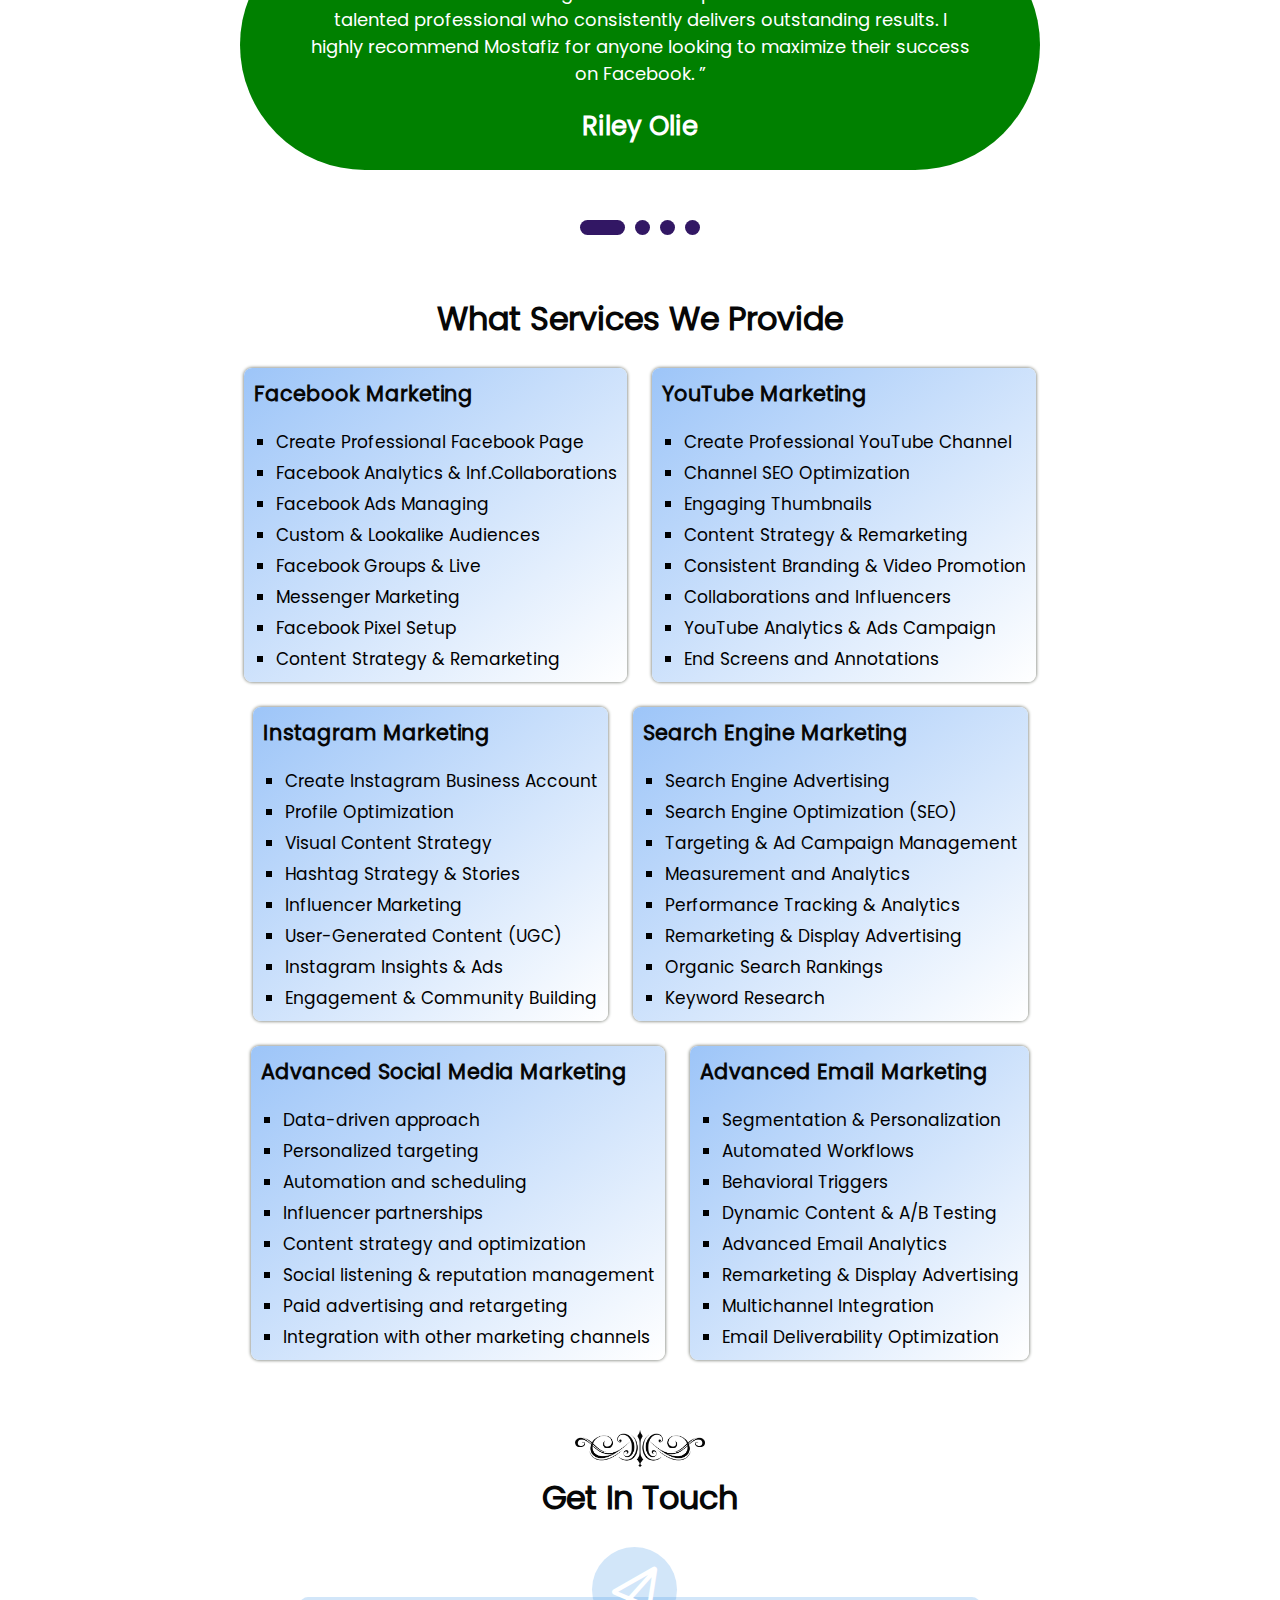
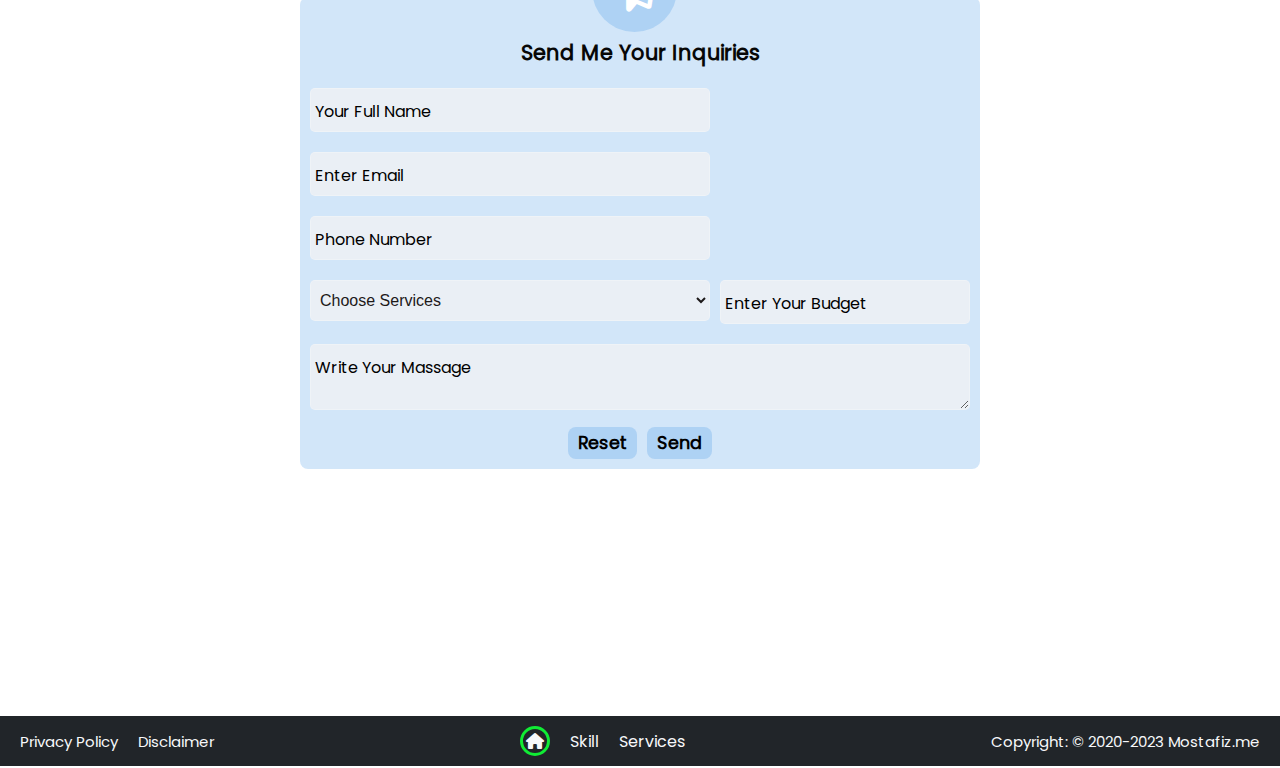
==== commit 6387da63: "Added" ====
--- a/index.html
+++ b/index.html
@@ -400,6 +400,11 @@
                     <span>Enter Email</span>
                 </div>
 
+                <div class="inputBox">
+                    <input type="number" required name="Phone">
+                    <span>Phone Number</span>
+                </div>
+
                 <div class="services-box">
                     <div class="inputBox">
                         <select id="services-items" class="select-item" name="Services">
@@ -428,7 +433,6 @@
                     <input class="btn" type="reset" value="Reset">
                     <input class="btn" type="submit" value="Send" name="submit">
                 </div>
-
             </form>
 
             <div class="map-box">
